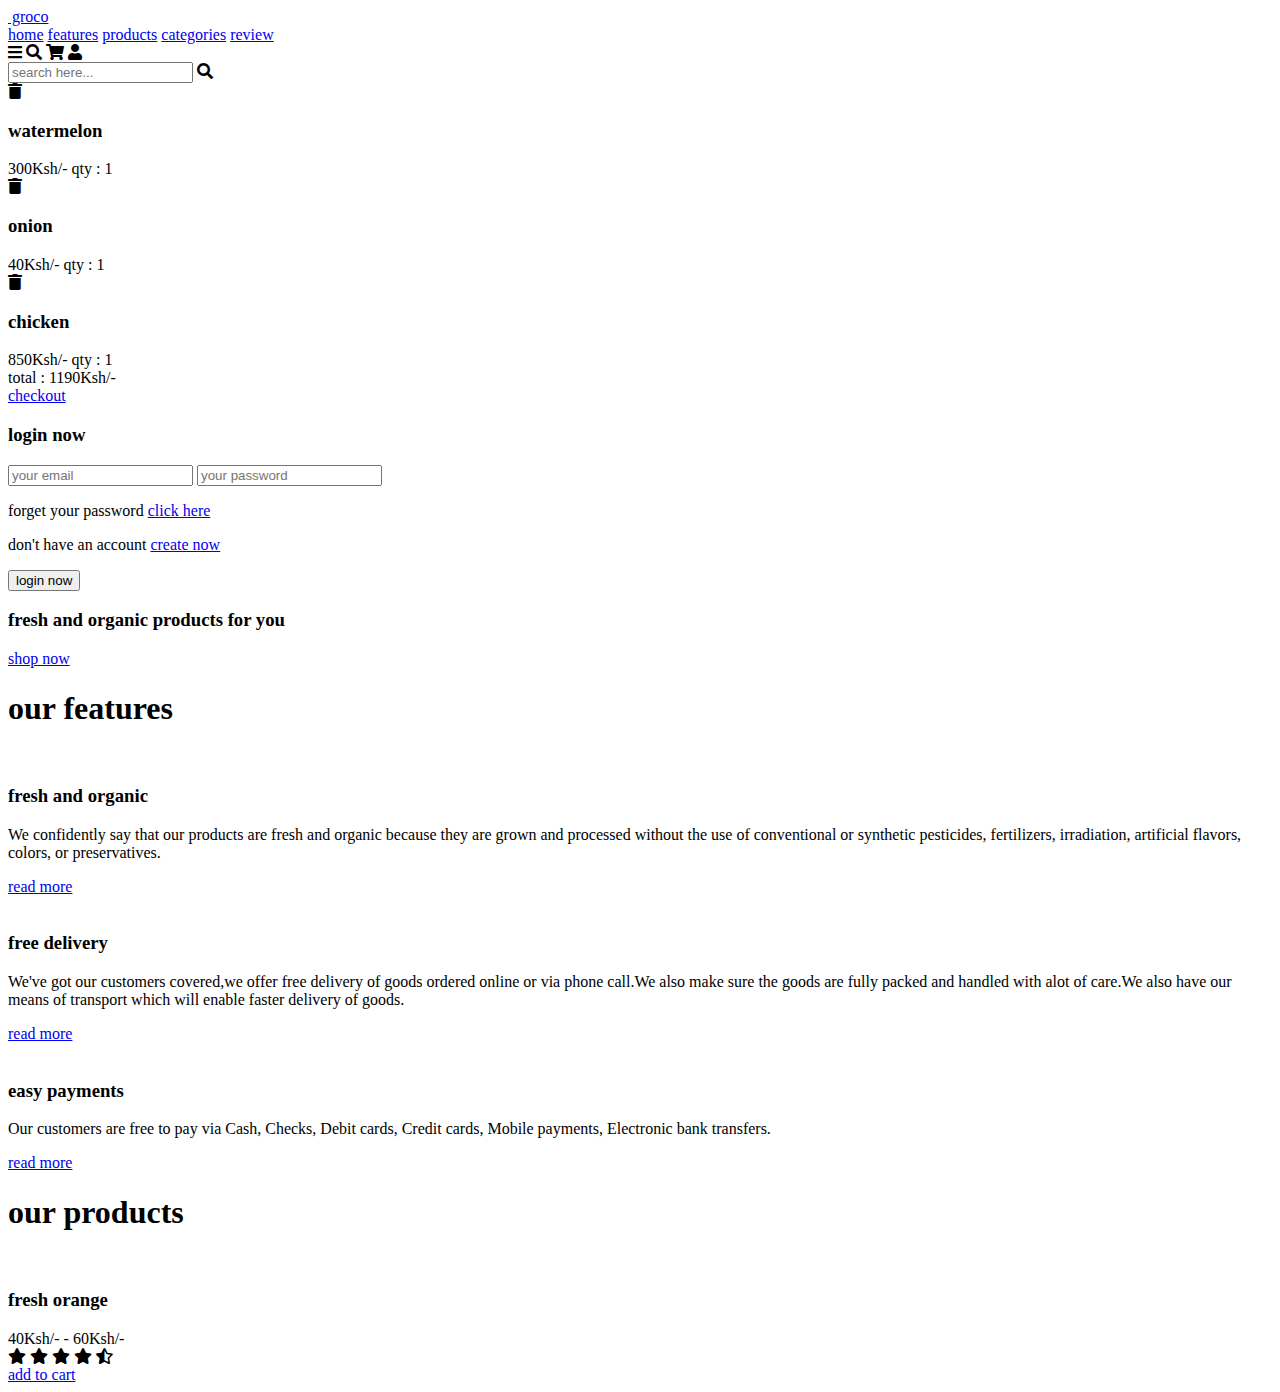
==== myfinalproject/index.html @ 9e223635 "committed" ====
<!DOCTYPE html>
<html lang="en">
<head>
    <meta charset="UTF-8">
    <meta http-equiv="X-UA-Compatible" content="IE=edge">
    <meta name="viewport" content="width=device-width, initial-scale=1.0">
    <title>Complete Responsive Grocery Website Design Tutorial</title>

    <link rel="stylesheet" href="https://unpkg.com/swiper@7/swiper-bundle.min.css" />

    <!-- font awesome cdn link  -->
    <link rel="stylesheet" href="https://cdnjs.cloudflare.com/ajax/libs/font-awesome/5.15.4/css/all.min.css">

    <!-- custom css file link  -->
    <link rel="stylesheet" href="css/style.css">

</head>
<body>
    
<!-- header section starts  -->

<header class="header">
   
    <a href="#" class="logo"> <i class="fas fa-4."></i> groco </a>
    
    <nav class="navbar">
        <a href="#home">home</a>
        <a href="#features">features</a>
        <a href="#products">products</a>
        <a href="#categories">categories</a>
        <a href="#review">review</a>
        
    </nav>

    <div class="icons">
        <div class="fas fa-bars" id="menu-btn"></div>
        <div class="fas fa-search" id="search-btn"></div>
        <div class="fas fa-shopping-cart" id="cart-btn"></div>
        <div class="fas fa-user" id="login-btn"></div>
    </div>

    <form action="" class="search-form">
        <input type="search" id="search-box" placeholder="search here...">
        <label for="search-box" class="fas fa-search"></label>
    </form>
    <div class="shopping-cart">
        <div class="box">
            <i class="fas fa-trash"></i>
            <img src="image/cart-img-1.png" alt="">
            <div class="content">
                <h3>watermelon</h3>
                <span class="price">300Ksh/-</span>
                <span class="quantity">qty : 1</span>
            </div>
        </div>
        <div class="box">
            <i class="fas fa-trash"></i>
            <img src="image/cart-img-2.png" alt="">
            <div class="content">
                <h3>onion</h3>
                <span class="price">40Ksh/-</span>
                <span class="quantity">qty : 1</span>
            </div>
        </div>
        <div class="box">
            <i class="fas fa-trash"></i>
            <img src="image/cart-img-3.png" alt="">
            <div class="content">
                <h3>chicken</h3>
                <span class="price">850Ksh/-</span>
                <span class="quantity">qty : 1</span>
            </div>
        </div>
        <div class="total"> total : 1190Ksh/- </div>
        <a href="#" class="btn">checkout</a>
    </div>

    <form action="" class="login-form">
        <h3>login now</h3>
        <input type="email" placeholder="your email" class="box">
        <input type="password" placeholder="your password" class="box">
        <p>forget your password <a href="#">click here</a></p>
        <p>don't have an account <a href="#">create now</a></p>
        <input type="submit" value="login now" class="btn">
    </form>

</header>

<!-- header section ends -->

<!-- home section starts  -->

<section class="home" id="home">

    <div class="content">
        <h3>fresh and <span>organic</span> products for you</h3>
        <p></p>
        <a href="#" class="btn">shop now</a>
    </div>

</section>

<!-- home section ends -->

<!-- features section starts  -->

<section class="features" id="features">

    <h1 class="heading"> our <span>features</span> </h1>

    <div class="box-container">
        <div class="box">
            <img src="image/feature-img-1.png" alt="">
            <h3>fresh and organic</h3>
            <p>We confidently say that our products are fresh and organic because they are grown and processed without the use of conventional or synthetic pesticides, fertilizers, irradiation, artificial flavors, colors, or preservatives.
            </p>
            
            <a href="#" class="btn">read more</a>
        </div>

        <div class="box">
            <img src="image/feature-img-2.png" alt="">
            <h3>free delivery</h3>
            <p>We've got our customers covered,we offer free delivery of goods ordered online or via phone call.We also make sure the goods are fully packed and handled with alot of care.We also have our means of transport which will enable faster delivery of goods.</p>
            <a href="#" class="btn">read more</a>
        </div>

        <div class="box">
            <img src="image/feature-img-3.png" alt="">
            <h3>easy payments</h3>
            <p>Our customers are free to pay via Cash,
                                                 Checks,
                                                 Debit cards,
                                                 Credit cards,
                                                Mobile payments,
                                                Electronic bank transfers.</p>
            <a href="#" class="btn">read more</a>
        </div>

    </div>

</section>

<!-- features section ends -->

<!-- products section starts  -->

<section class="products" id="products">

    <h1 class="heading"> our <span>products</span> </h1>

    <div class="swiper product-slider">

        <div class="swiper-wrapper">

            <div class="swiper-slide box">
                <img src="image/product-1.png" alt="">
                <h3>fresh orange</h3>
                <div class="price"> 40Ksh/- - 60Ksh/- </div>
                <div class="stars">
                    <i class="fas fa-star"></i>
                    <i class="fas fa-star"></i>
                    <i class="fas fa-star"></i>
                    <i class="fas fa-star"></i>
                    <i class="fas fa-star-half-alt"></i>
                </div>
                <a href="#" class="btn">add to cart</a>
            </div>
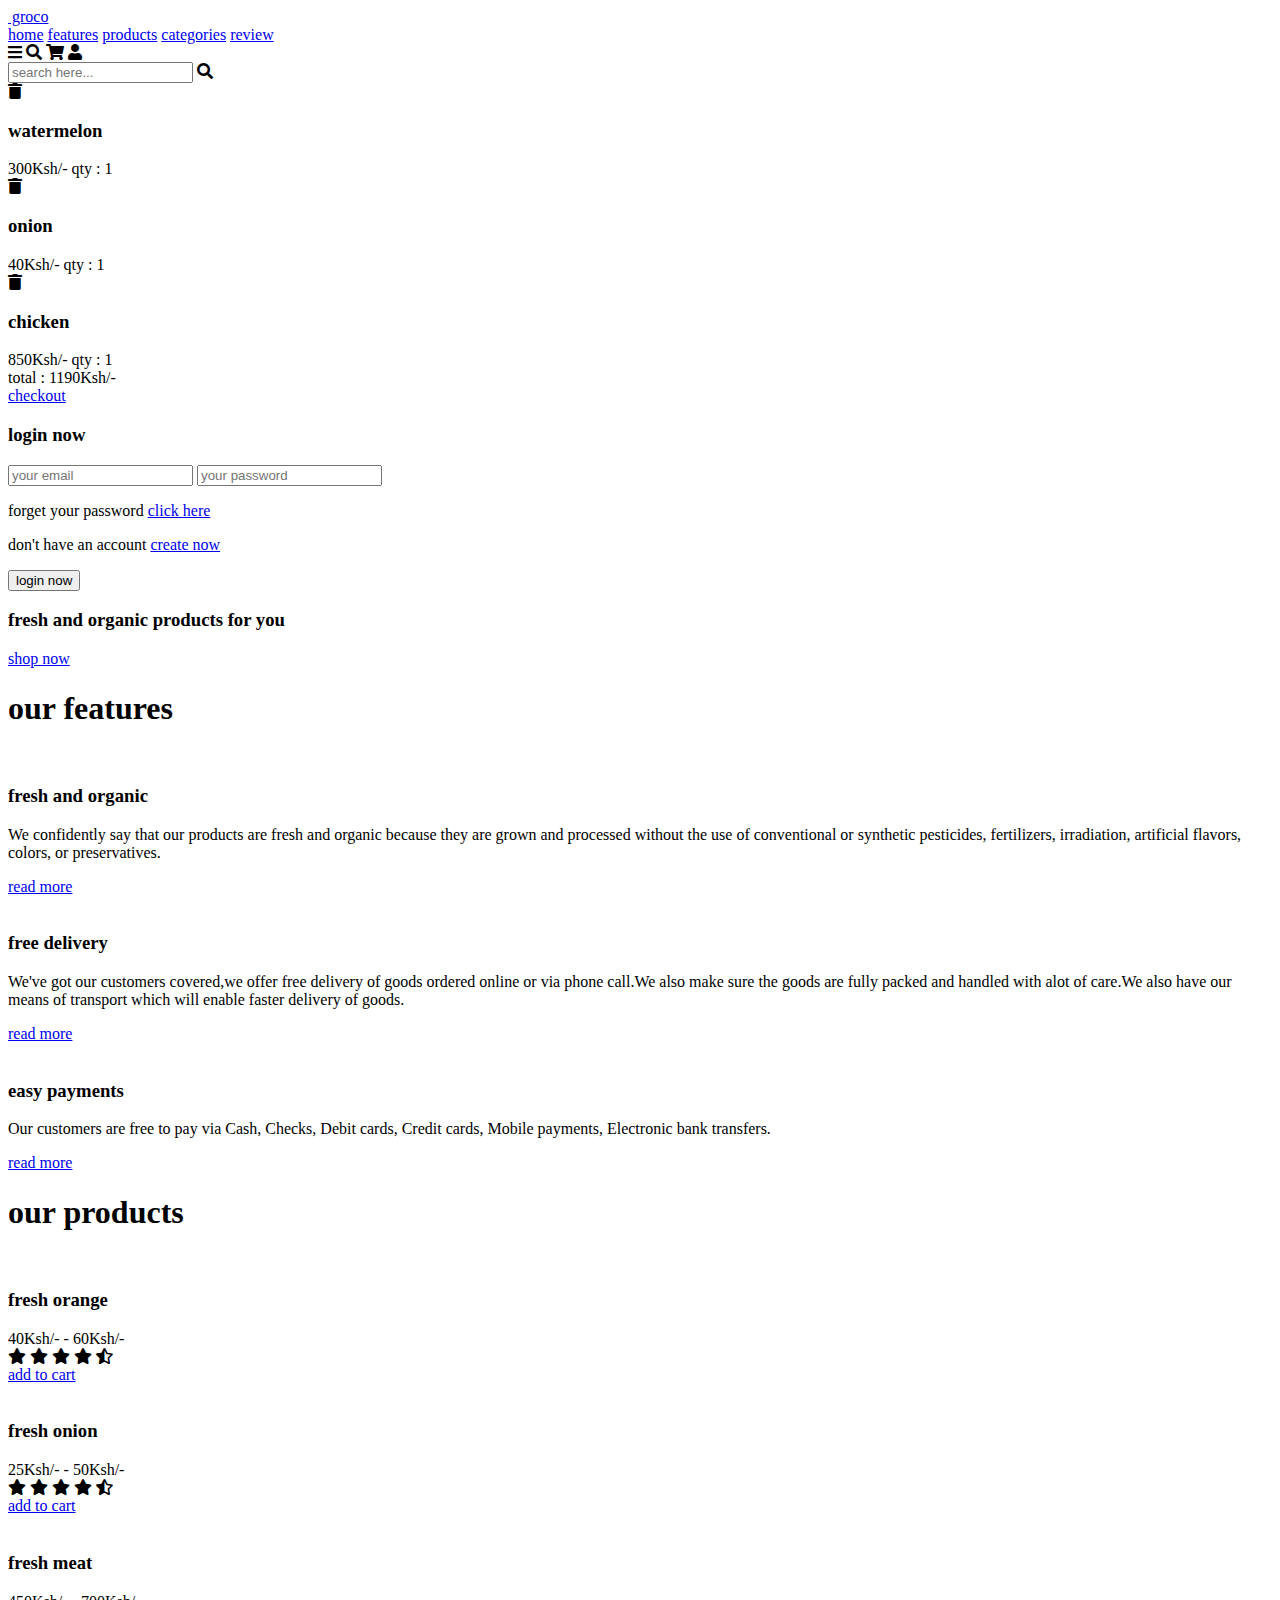
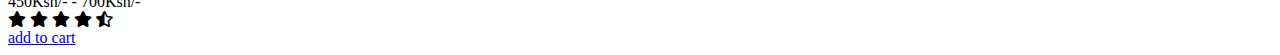
==== commit 7a0d35b1: "my commits" ====
--- a/myfinalproject/index.html
+++ b/myfinalproject/index.html
@@ -167,8 +167,37 @@
                 <a href="#" class="btn">add to cart</a>
             </div>
 
-
-
-
-
-
+            <div class="swiper-slide box">
+                <img src="image/product-2.png" alt="">
+                <h3>fresh onion</h3>
+                <div class="price"> 25Ksh/- - 50Ksh/- </div>
+                <div class="stars">
+                    <i class="fas fa-star"></i>
+                    <i class="fas fa-star"></i>
+                    <i class="fas fa-star"></i>
+                    <i class="fas fa-star"></i>
+                    <i class="fas fa-star-half-alt"></i>
+                </div>
+                <a href="#" class="btn">add to cart</a>
+            </div>
+
+            <div class="swiper-slide box">
+                <img src="image/product-3.png" alt="">
+                <h3>fresh meat</h3>
+                <div class="price"> 450Ksh/- - 700Ksh/- </div>
+                <div class="stars">
+                    <i class="fas fa-star"></i>
+                    <i class="fas fa-star"></i>
+                    <i class="fas fa-star"></i>
+                    <i class="fas fa-star"></i>
+                    <i class="fas fa-star-half-alt"></i>
+                </div>
+                <a href="#" class="btn">add to cart</a>
+            </div>
+
+
+
+
+
+
+
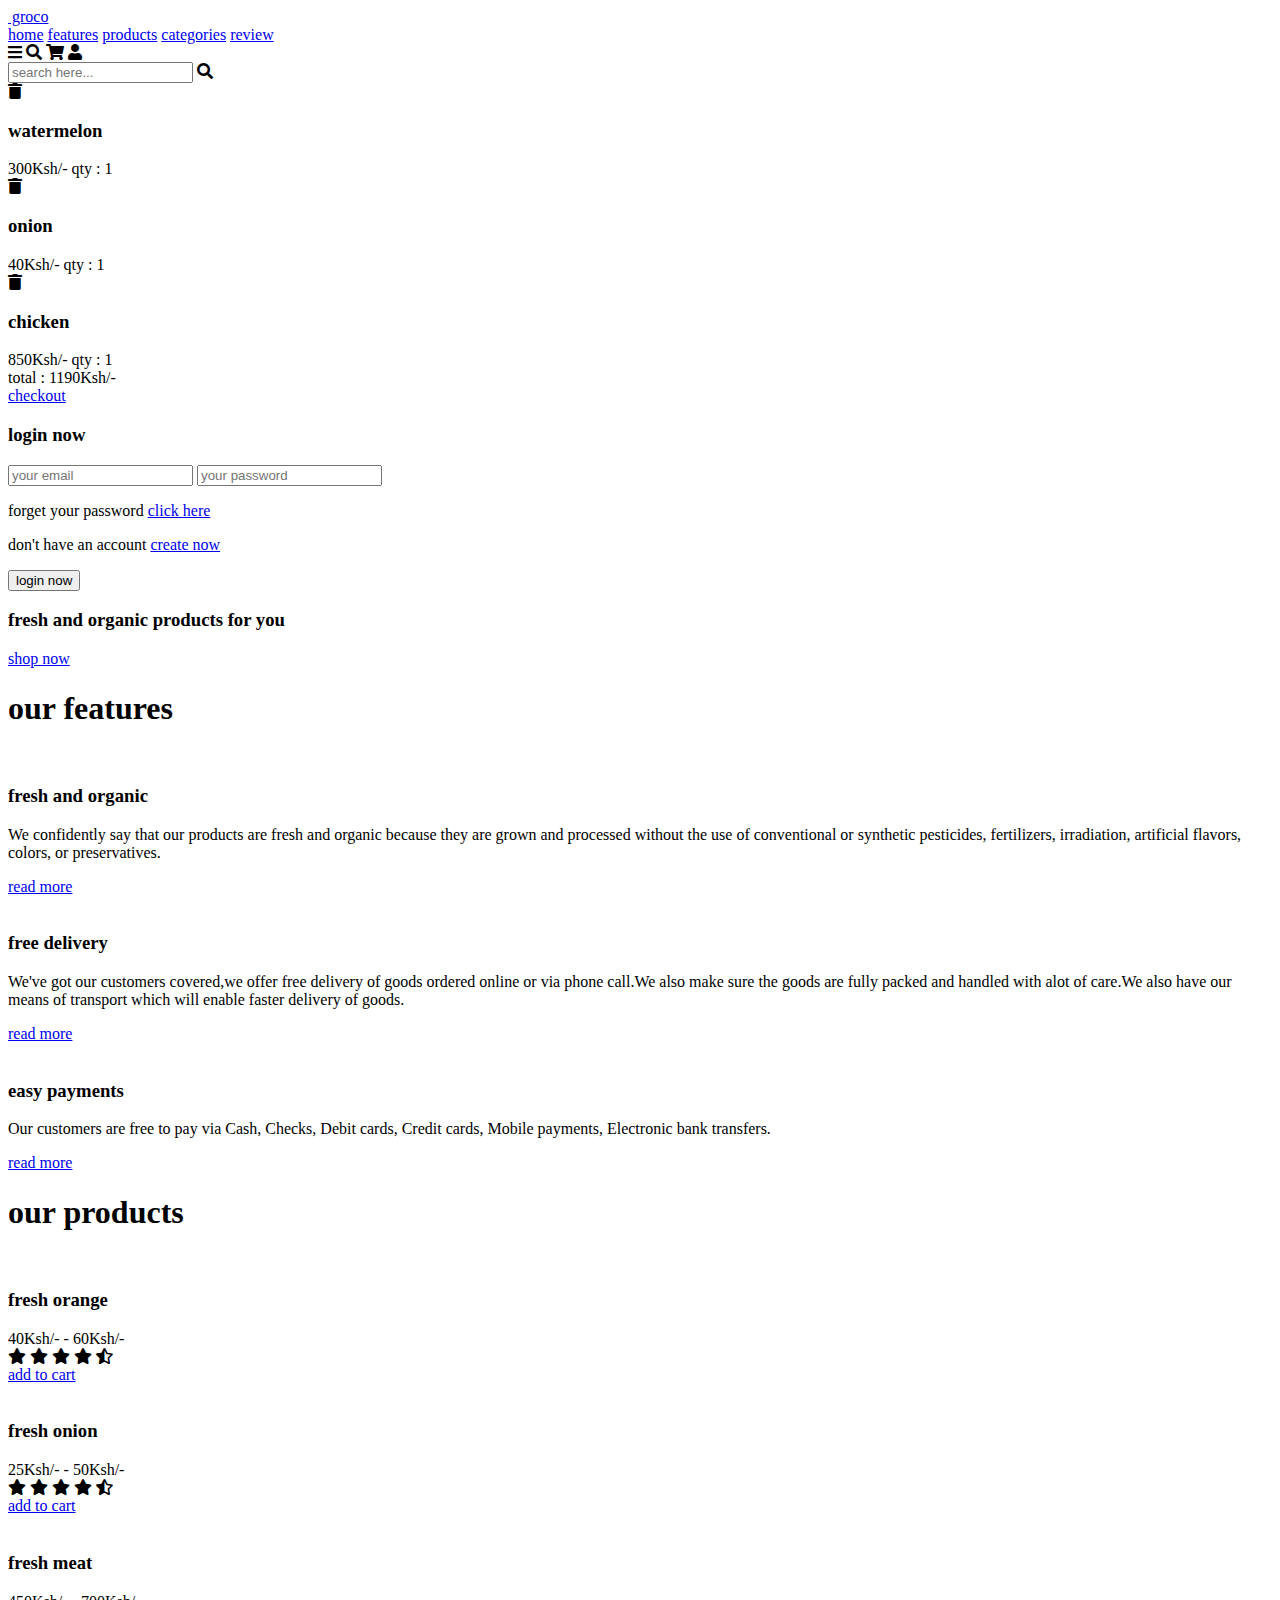
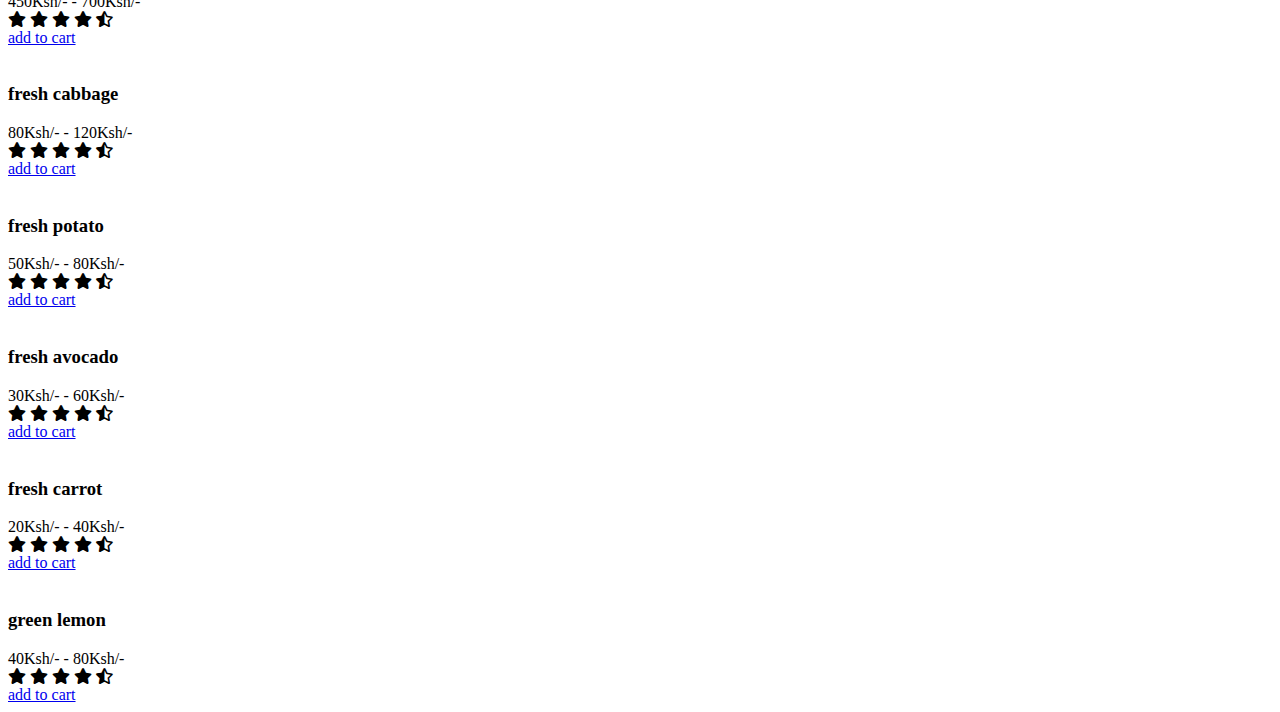
==== commit 477c3168: "done committing" ====
--- a/myfinalproject/index.html
+++ b/myfinalproject/index.html
@@ -195,9 +195,96 @@
                 <a href="#" class="btn">add to cart</a>
             </div>
 
-
-
-
-
-
-
+            <div class="swiper-slide box">
+                <img src="image/product-4.png" alt="">
+                <h3>fresh cabbage</h3>
+                <div class="price"> 80Ksh/- - 120Ksh/- </div>
+                <div class="stars">
+                    <i class="fas fa-star"></i>
+                    <i class="fas fa-star"></i>
+                    <i class="fas fa-star"></i>
+                    <i class="fas fa-star"></i>
+                    <i class="fas fa-star-half-alt"></i>
+                </div>
+                <a href="#" class="btn">add to cart</a>
+            </div>
+
+        </div>
+
+    </div>
+
+    <div class="swiper product-slider">
+
+        <div class="swiper-wrapper">
+
+            <div class="swiper-slide box">
+                <img src="image/product-5.png" alt="">
+                <h3>fresh potato</h3>
+                <div class="price"> 50Ksh/- - 80Ksh/- </div>
+                <div class="stars">
+                    <i class="fas fa-star"></i>
+                    <i class="fas fa-star"></i>
+                    <i class="fas fa-star"></i>
+                    <i class="fas fa-star"></i>
+                    <i class="fas fa-star-half-alt"></i>
+                </div>
+                <a href="#" class="btn">add to cart</a>
+            </div>
+
+            <div class="swiper-slide box">
+                <img src="image/product-6.png" alt="">
+                <h3>fresh avocado</h3>
+                <div class="price"> 30Ksh/- - 60Ksh/- </div>
+                <div class="stars">
+                    <i class="fas fa-star"></i>
+                    <i class="fas fa-star"></i>
+                    <i class="fas fa-star"></i>
+                    <i class="fas fa-star"></i>
+                    <i class="fas fa-star-half-alt"></i>
+                </div>
+                <a href="#" class="btn">add to cart</a>
+            </div>
+
+            <div class="swiper-slide box">
+                <img src="image/product-7.png" alt="">
+                <h3>fresh carrot</h3>
+                <div class="price"> 20Ksh/- - 40Ksh/- </div>
+                <div class="stars">
+                    <i class="fas fa-star"></i>
+                    <i class="fas fa-star"></i>
+                    <i class="fas fa-star"></i>
+                    <i class="fas fa-star"></i>
+                    <i class="fas fa-star-half-alt"></i>
+                </div>
+                <a href="#" class="btn">add to cart</a>
+            </div>
+
+            <div class="swiper-slide box">
+                <img src="image/product-8.png" alt="">
+                <h3>green lemon</h3>
+                <div class="price"> 40Ksh/- - 80Ksh/- </div>
+                <div class="stars">
+                    <i class="fas fa-star"></i>
+                    <i class="fas fa-star"></i>
+                    <i class="fas fa-star"></i>
+                    <i class="fas fa-star"></i>
+                    <i class="fas fa-star-half-alt"></i>
+                </div>
+                <a href="#" class="btn">add to cart</a>
+            </div>
+
+
+
+
+
+
+
+
+
+
+
+
+
+
+
+
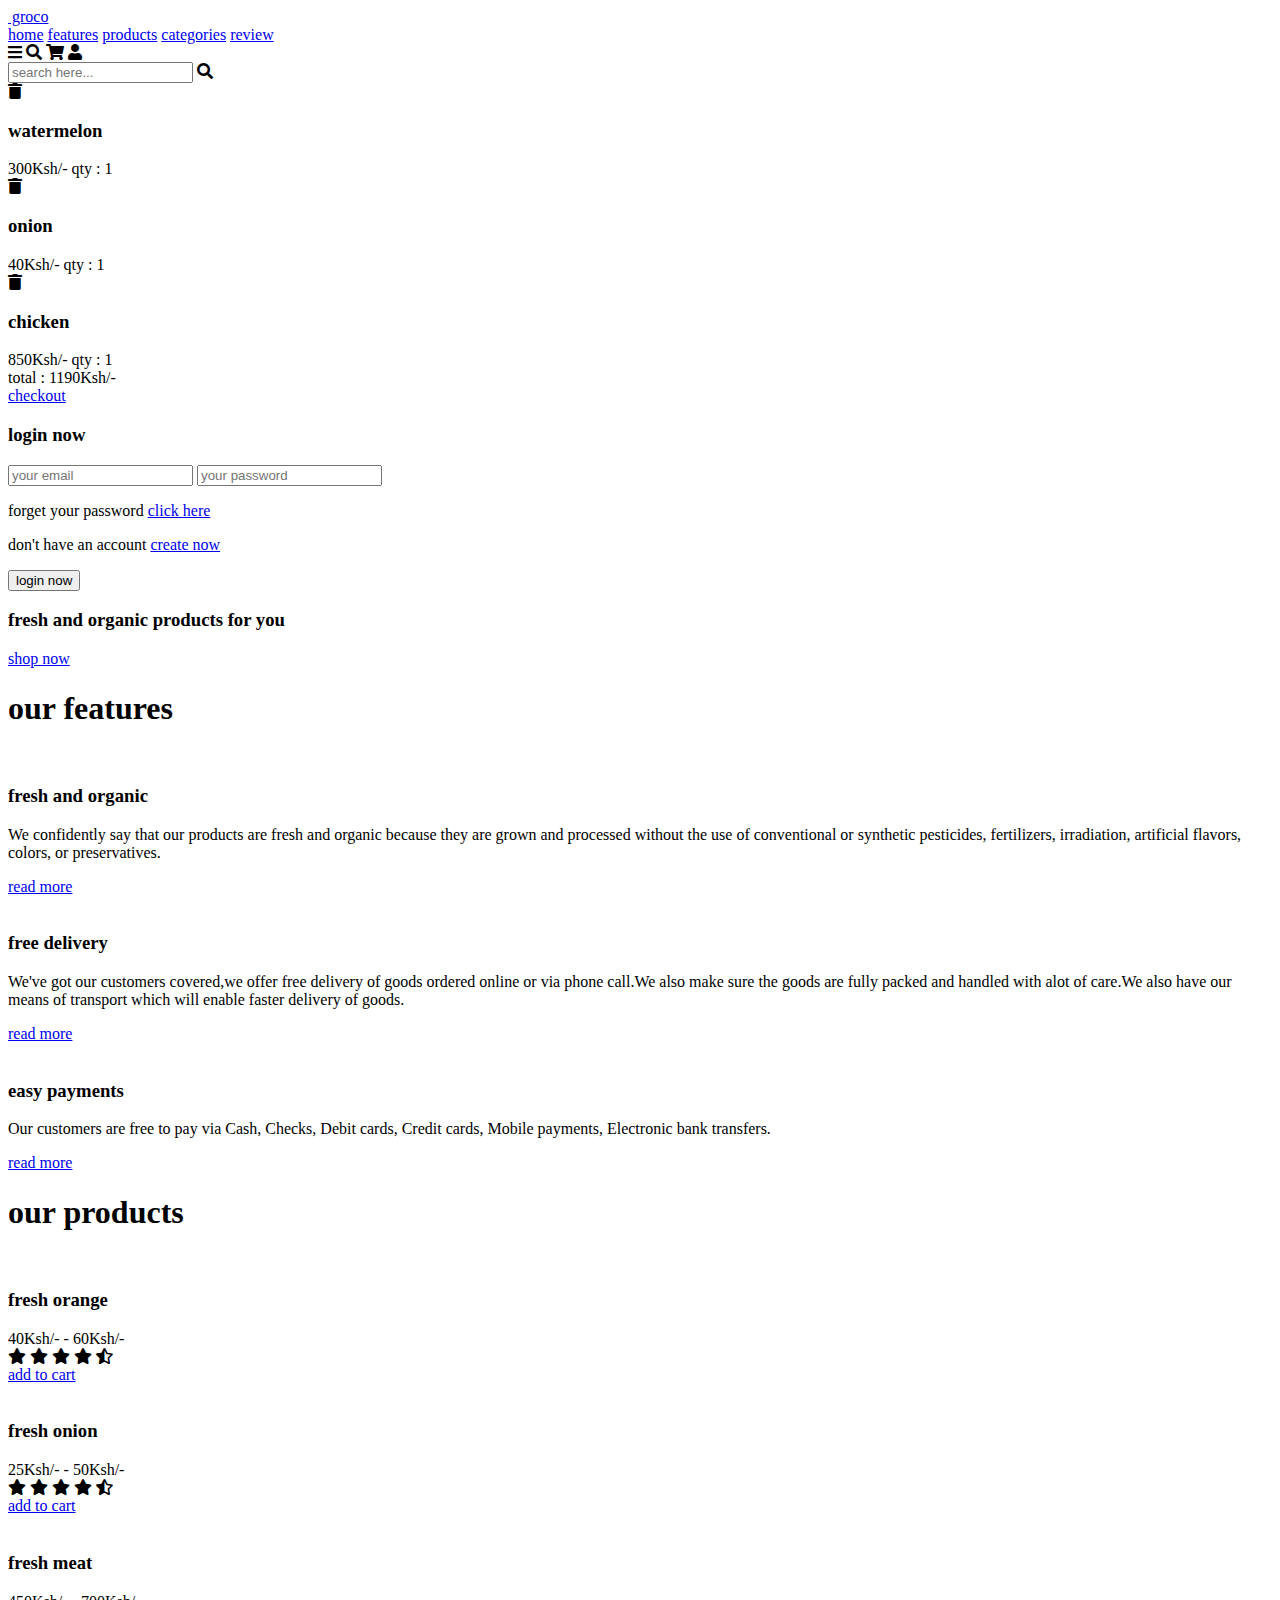
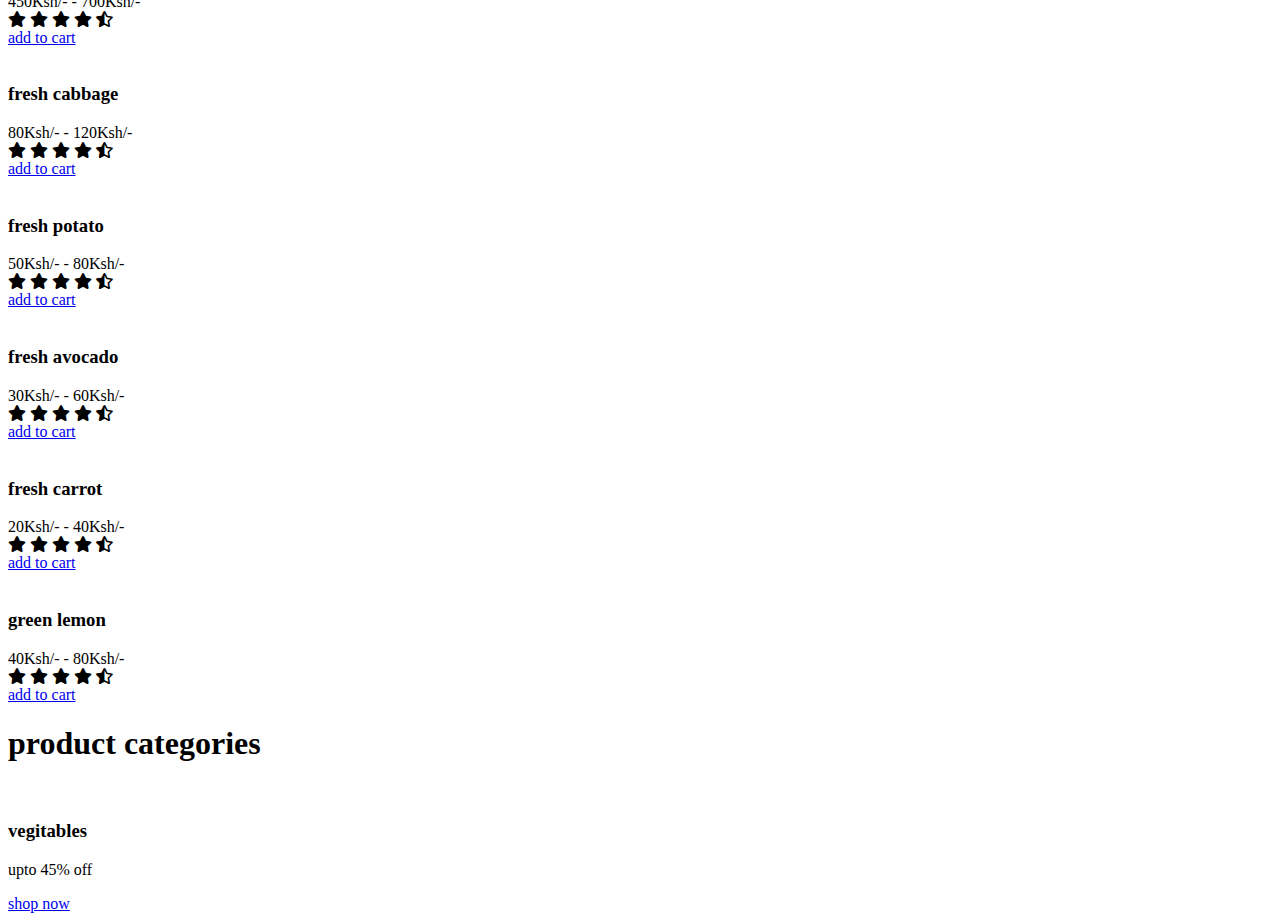
==== commit 61e29555: "commited" ====
--- a/myfinalproject/index.html
+++ b/myfinalproject/index.html
@@ -274,17 +274,42 @@
             </div>
 
 
-
-
-
-
-
-
-
-
-
-
-
-
-
-
+        </div>
+
+    </div>
+
+
+</section>
+
+<!-- products section ends -->
+
+<!-- categories section starts  -->
+
+<section class="categories" id="categories">
+
+    <h1 class="heading"> product <span>categories</span> </h1>
+
+    <div class="box-container">
+
+        <div class="box">
+            <img src="image/cat-1.png" alt="">
+            <h3>vegitables</h3>
+            <p>upto 45% off</p>
+            <a href="#" class="btn">shop now</a>
+        </div>
+
+
+
+
+
+
+
+
+
+
+
+
+
+
+
+
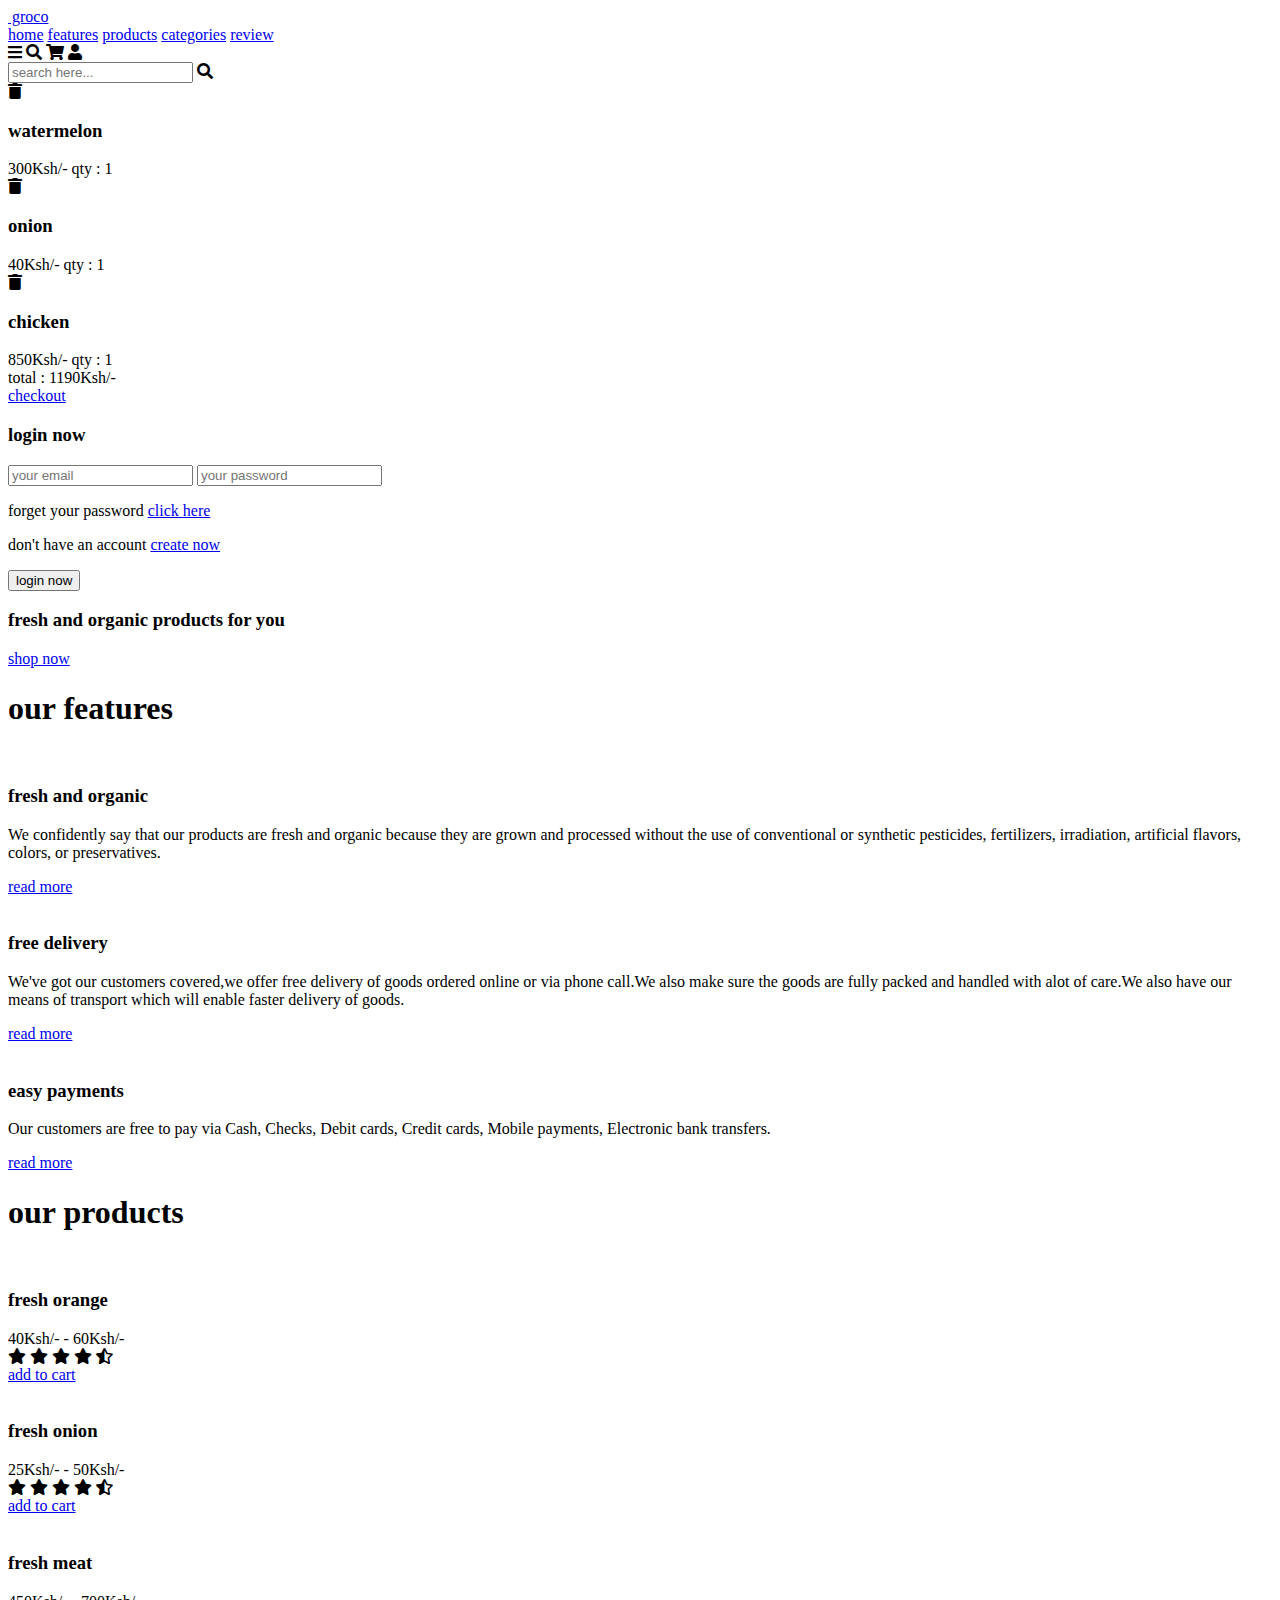
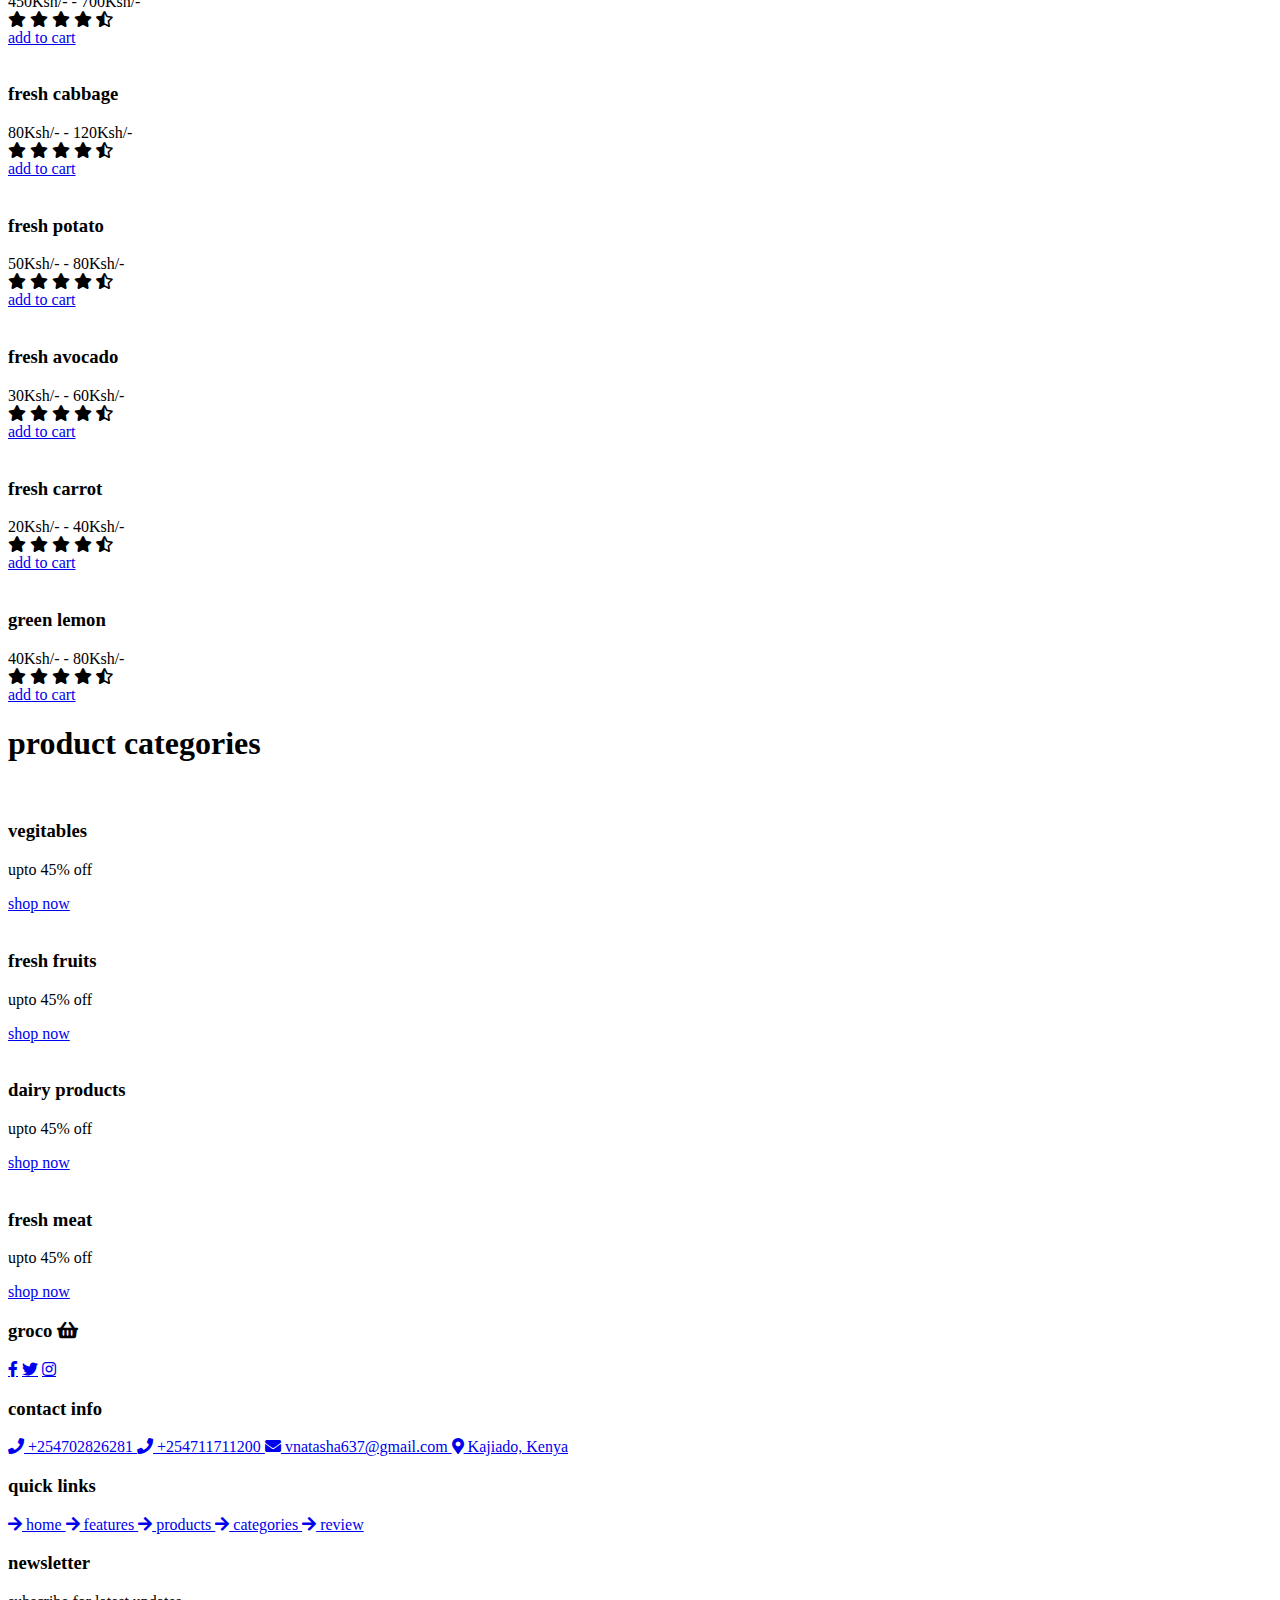
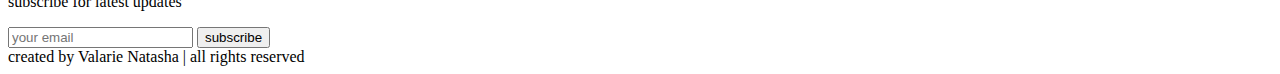
==== commit bf003539: "my commit" ====
--- a/myfinalproject/index.html
+++ b/myfinalproject/index.html
@@ -298,18 +298,127 @@
             <a href="#" class="btn">shop now</a>
         </div>
 
-
-
-
-
-
-
-
-
-
-
-
-
-
-
-
+        <div class="box">
+            <img src="image/cat-2.png" alt="">
+            <h3>fresh fruits</h3>
+            <p>upto 45% off</p>
+            <a href="#" class="btn">shop now</a>
+        </div>
+
+        <div class="box">
+            <img src="image/cat-3.png" alt="">
+            <h3>dairy products</h3>
+            <p>upto 45% off</p>
+            <a href="#" class="btn">shop now</a>
+        </div>
+
+        <div class="box">
+            <img src="image/cat-4.png" alt="">
+            <h3>fresh meat</h3>
+            <p>upto 45% off</p>
+            <a href="#" class="btn">shop now</a>
+        </div>
+
+    </div>
+
+</section>
+
+<!-- categories section ends -->
+
+<!-- review section starts  -->
+
+<!-- review section ends -->
+
+<!-- blogs section starts  -->
+
+
+<!-- blogs section ends -->
+
+<!-- footer section starts  -->
+
+<section class="footer">
+
+    <div class="box-container">
+
+        <div class="box">
+            <h3> groco <i class="fas fa-shopping-basket"></i> </h3>
+           
+            <div class="share">
+                <a href="#" class="fab fa-facebook-f"></a>
+                <a href="#" class="fab fa-twitter"></a>
+                <a href="#" class="fab fa-instagram"></a>
+                
+            </div>
+        </div>
+
+        <div class="box">
+            <h3>contact info</h3>
+            <a href="#" class="links"> <i class="fas fa-phone"></i> +254702826281 </a>
+            <a href="#" class="links"> <i class="fas fa-phone"></i> +254711711200 </a>
+            <a href="#" class="links"> <i class="fas fa-envelope"></i> vnatasha637@gmail.com </a>
+            <a href="#" class="links"> <i class="fas fa-map-marker-alt"></i> Kajiado, Kenya </a>
+        </div>
+
+        <div class="box">
+            <h3>quick links</h3>
+            <a href="#" class="links"> <i class="fas fa-arrow-right"></i> home </a>
+            <a href="#" class="links"> <i class="fas fa-arrow-right"></i> features </a>
+            <a href="#" class="links"> <i class="fas fa-arrow-right"></i> products </a>
+            <a href="#" class="links"> <i class="fas fa-arrow-right"></i> categories </a>
+            <a href="#" class="links"> <i class="fas fa-arrow-right"></i> review </a>
+            
+        </div>
+
+        <div class="box">
+            <h3>newsletter</h3>
+            <p>subscribe for latest updates</p>
+            <input type="email" placeholder="your email" class="email">
+            <input type="submit" value="subscribe" class="btn">
+            <img src="image/payment.png" class="payment-img" alt="">
+        </div>
+
+    </div>
+
+    <div class="credit"> created by <span> Valarie Natasha </span> | all rights reserved </div>
+
+</section>
+
+<!-- footer section ends -->
+
+
+
+
+
+
+
+
+
+
+
+
+
+
+
+<script src="https://unpkg.com/swiper@7/swiper-bundle.min.js"></script>
+
+<!-- custom js file link  -->
+<script src="js/script.js"></script>
+
+</body>
+</html>
+
+
+
+
+
+
+
+
+
+
+
+
+
+
+
+
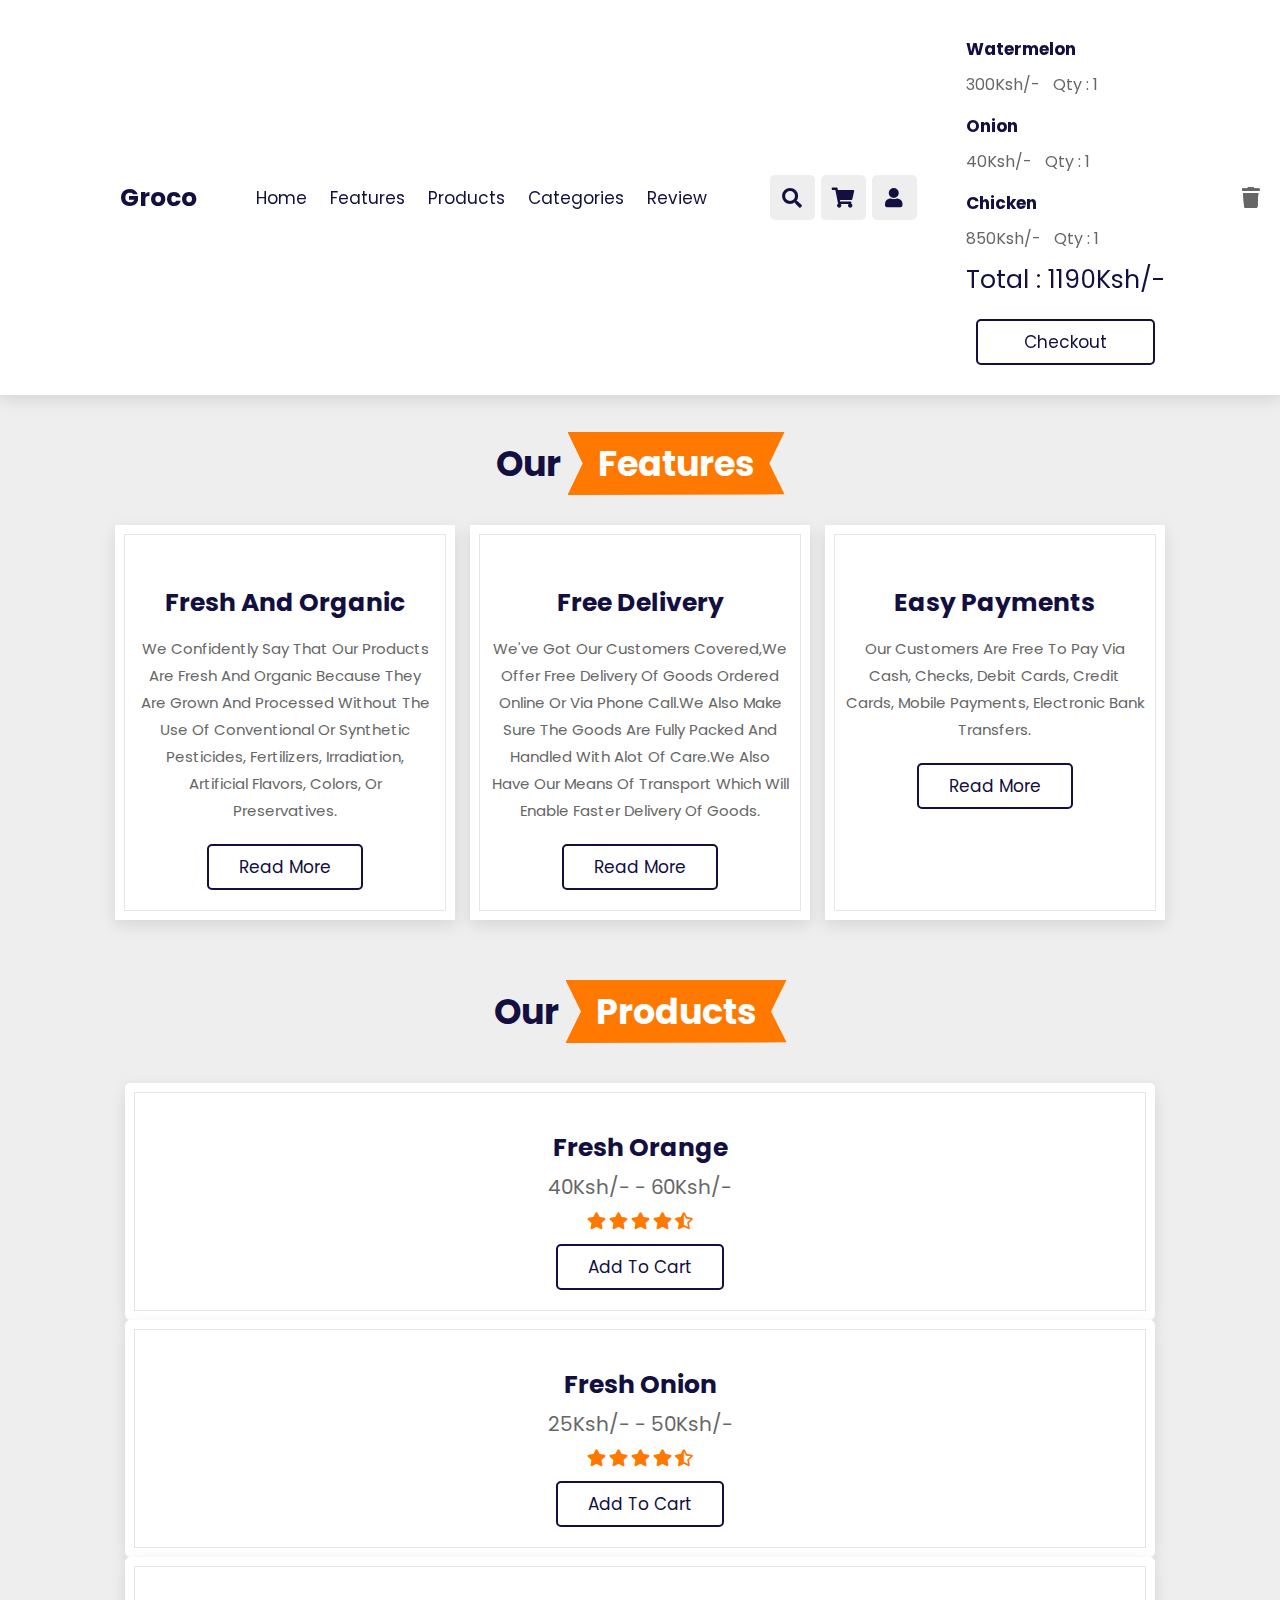
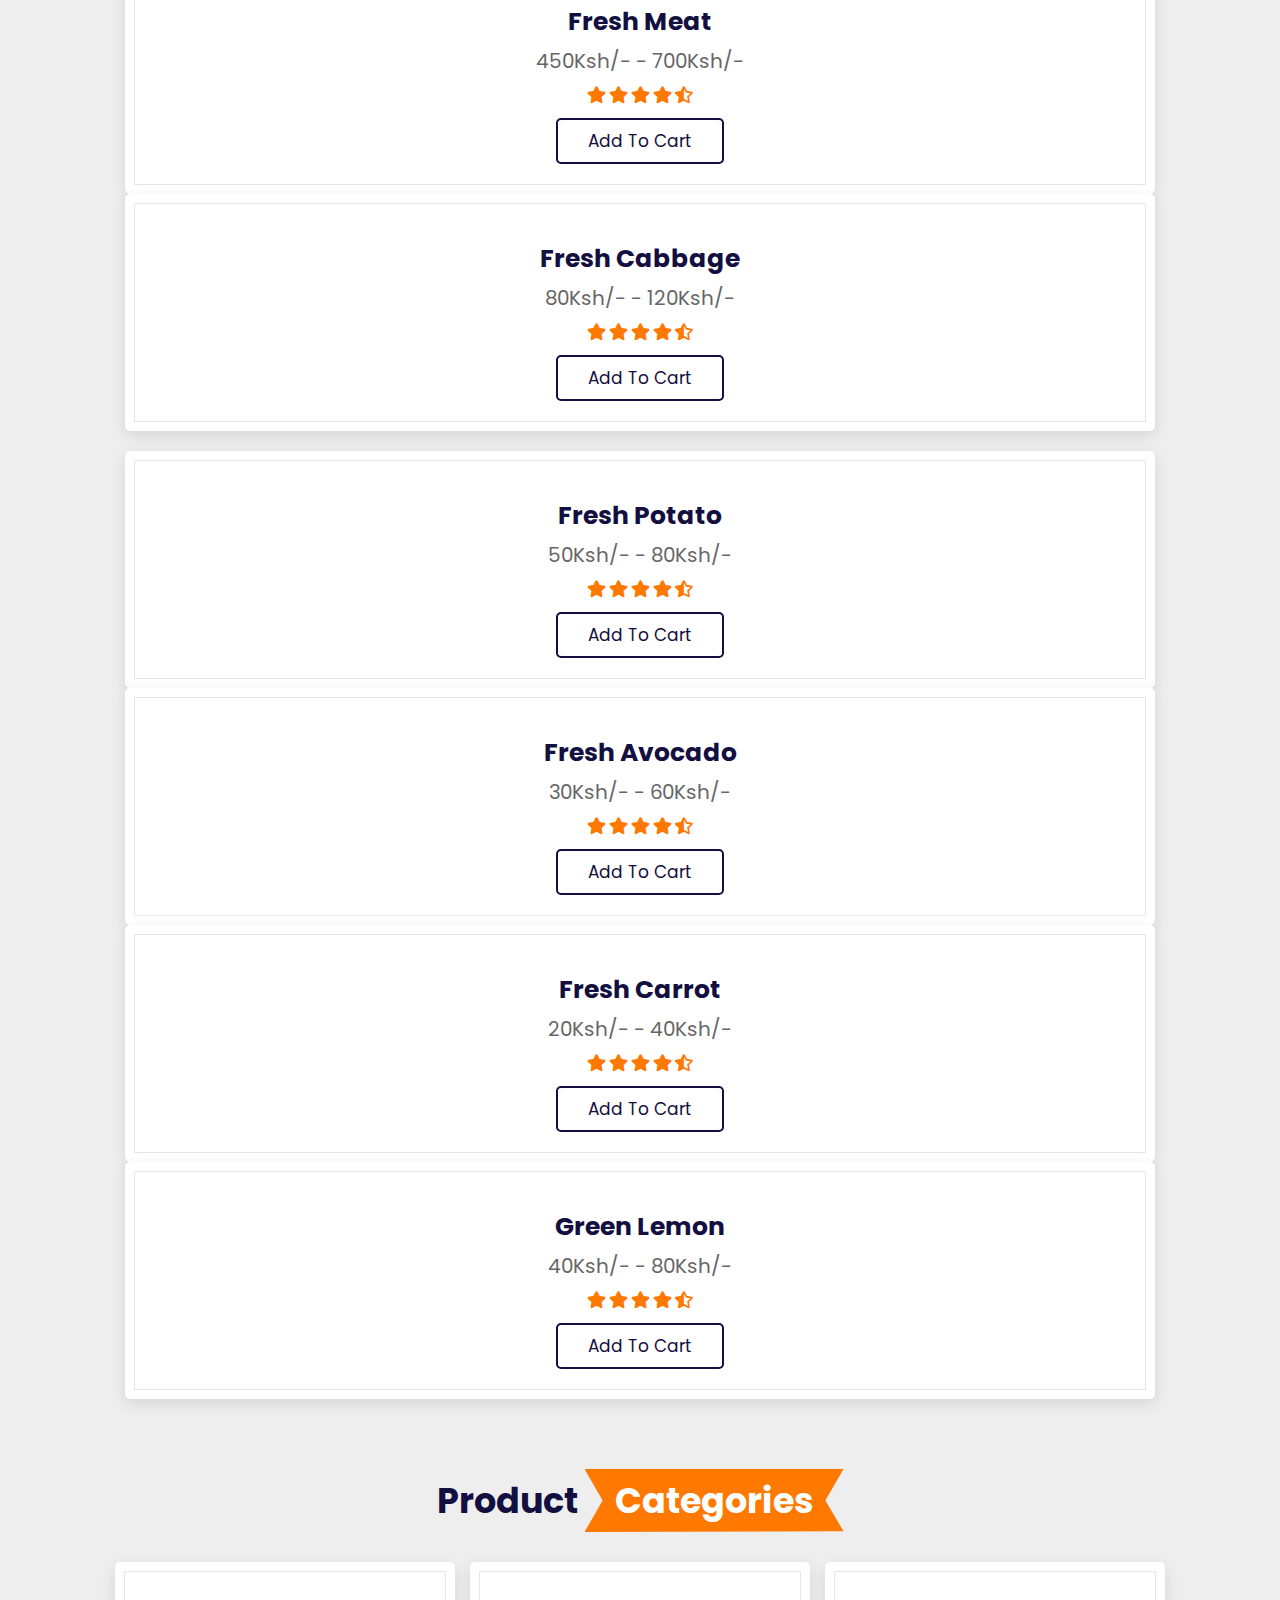
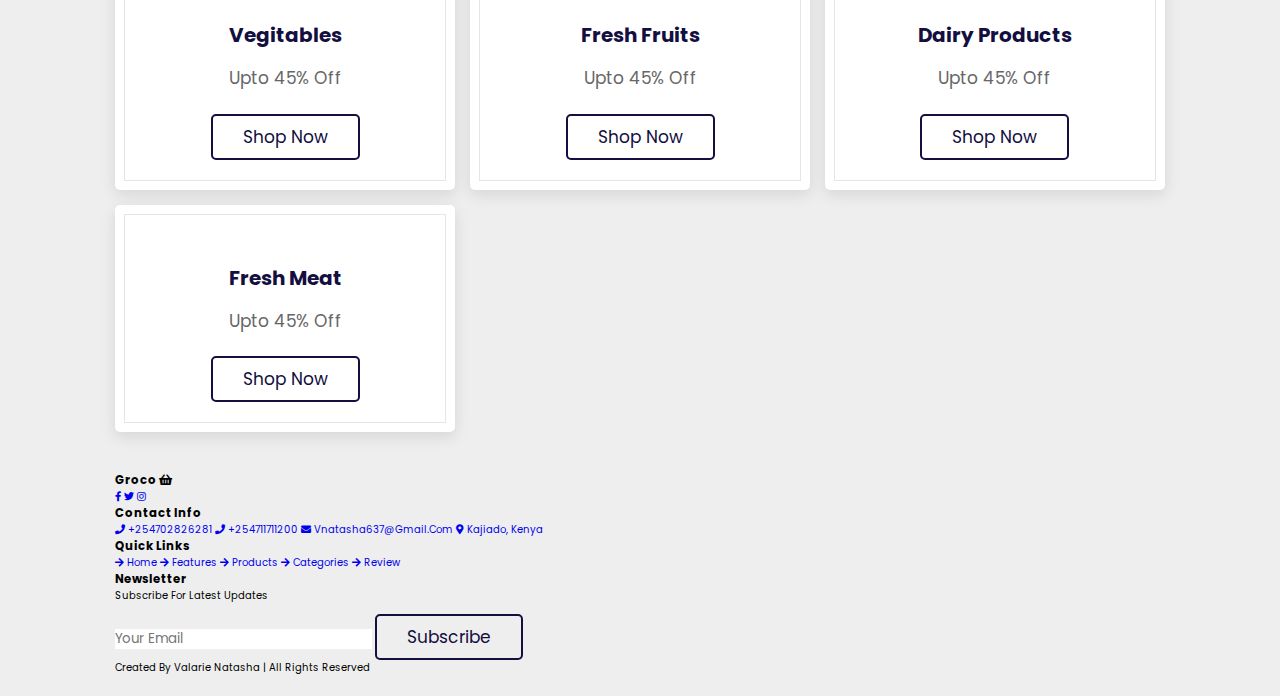
==== commit b170d221: "it will add review slider box" ====
--- a/myfinalproject/index.html
+++ b/myfinalproject/index.html
@@ -12,7 +12,7 @@
     <link rel="stylesheet" href="https://cdnjs.cloudflare.com/ajax/libs/font-awesome/5.15.4/css/all.min.css">
 
     <!-- custom css file link  -->
-    <link rel="stylesheet" href="css/style.css">
+    <link rel="stylesheet" href="style.css">
 
 </head>
 <body>
--- a/myfinalproject/style.css
+++ b/myfinalproject/style.css
@@ -0,0 +1,424 @@
+@import url('https://fonts.googleapis.com/css2?family=Poppins:wght@100;300;400;500;600&display=swap');
+
+:root{
+    --orange:#ff7800;
+    --black:#130f40;
+    --light-color:#666;
+    --box-shadow:0 .5rem 1.5rem rgba(0,0,0,.1);
+    --border:.2rem solid rgba(0,0,0,.1);
+    --outline:.1rem solid rgba(0,0,0,.1);
+    --outline-hover:.2rem solid var(--black);
+}
+
+*{
+    font-family: 'Poppins', sans-serif;
+    margin:0; padding:0;
+    box-sizing: border-box;
+    outline: none; border:none;
+    text-decoration: none;
+    text-transform: capitalize;
+    transition: all .2s linear;
+}
+
+html{
+    font-size: 62.5%;
+    overflow-x: hidden;
+    scroll-behavior: smooth;
+    scroll-padding-top: 7rem;
+}
+
+body{
+    background:#eee;
+}
+
+section{
+    padding:2rem 9%;
+}
+
+.heading{
+    text-align: center;
+    padding:2rem 0;
+    padding-bottom: 3rem;
+    font-size: 3.5rem;
+    color:var(--black);
+}
+
+.heading span{
+    background: var(--orange);
+    color:#fff;
+    display: inline-block;
+    padding:.5rem 3rem;
+    clip-path: polygon(100% 0, 93% 50%, 100% 99%, 0% 100%, 7% 50%, 0% 0%);
+}
+
+.btn{
+    margin-top: 1rem;
+    display: inline-block;
+    padding:.8rem 3rem;
+    font-size: 1.7rem;
+    border-radius: .5rem;
+    border:.2rem solid var(--black);
+    color:var(--black);
+    cursor: pointer;
+    background: none;
+}
+
+.btn:hover{
+    background: var(--orange);
+    color:#fff;
+}
+
+.header{
+    position: fixed;
+    top:0; left:0; right: 0;
+    z-index: 1000;
+    display: flex;
+    align-items: center;
+    justify-content: space-between;
+    padding:2rem 9%;
+    background:#fff;
+    box-shadow: var(--box-shadow);
+}
+
+.header .logo{
+    font-size: 2.5rem;
+    font-weight: bolder;
+    color:var(--black);
+}
+
+.header .logo i{
+    color:var(--orange);
+}
+
+.header .navbar a{
+    font-size: 1.7rem;
+    margin:0 1rem;
+    color:var(--black);
+}
+
+.header .navbar a:hover{
+    color:var(--orange);
+}
+
+.header .icons div{
+    height: 4.5rem;
+    width: 4.5rem;
+    line-height: 4.5rem;
+    border-radius: .5rem;
+    background: #eee;
+    color:var(--black);
+    font-size: 2rem;
+    margin-left: .3rem;
+    cursor: pointer;
+    text-align: center;
+}
+
+.header .icons div:hover{
+    background: var(--orange);
+    color:#fff;
+}
+
+#menu-btn{
+    display: none;
+}
+
+.header .search-form{
+    position: absolute;
+    top:110%; right:-110%;
+    width: 50rem;
+    height:5rem;
+    background: #fff;
+    border-radius: .5rem;
+    overflow: hidden;
+    display: flex;
+    align-items: center;
+    box-shadow: var(--box-shadow);
+}
+
+.header .search-form.active{
+    right:2rem;
+    transition: .4s linear;
+}
+
+.header .search-form input{
+    height:100%;
+    width:100%;
+    background: none;
+    text-transform: none;
+    font-size: 1.6rem;
+    color:var(--black);
+    padding:0 1.5rem;
+}
+
+.header .search-form label{
+    font-size: 2.2rem;
+    padding-right: 1.5rem;
+    color:var(--black);
+    cursor: pointer;
+}
+
+.header .shopping-cart .box img{
+    height:10rem;
+}
+
+.header .shopping-cart .box .fa-trash{
+    font-size: 2rem;
+    position: absolute;
+    top:50%; right:2rem;
+    cursor: pointer;
+    color:var(--light-color);
+    transform: translateY(-50%);
+}
+
+.header .shopping-cart .box .fa-trash:hover{
+    color:var(--orange);
+}
+
+.header .shopping-cart .box .content h3{
+    color:var(--black);
+    font-size: 1.7rem;
+    padding-bottom: 1rem;
+}
+
+.header .shopping-cart .box .content span{
+    color:var(--light-color);
+    font-size: 1.6rem;
+}
+
+.header .shopping-cart .box .content .quantity{
+    padding-left: 1rem;
+}
+
+.header .shopping-cart .total{
+    font-size: 2.5rem;
+    padding:1rem 0;
+    text-align: center;
+    color:var(--black);
+}
+
+.header .shopping-cart .btn{
+    display: block;
+    text-align: center;
+    margin:1rem;
+}
+
+.header .login-form{
+    position: absolute;
+    top:110%; right:-110%;
+    width:35rem;
+    box-shadow: var(--box-shadow);
+    padding:2rem;
+    border-radius: .5rem;
+    background: #fff;
+    text-align: center;
+}
+
+.header .login-form.active{
+    right:2rem;
+    transition: .4s linear;
+}
+
+.header .login-form h3{
+    font-size: 2.5rem;
+    text-transform: uppercase;
+    color: var(--black);
+}
+
+.header .login-form .box{
+    width: 100%;
+    margin:.7rem 0;
+    background:#eee;
+    border-radius: .5rem;
+    padding:1rem;
+    font-size: 1.6rem;
+    color:var(--black);
+    text-transform: none;
+}
+
+.header .login-form p{
+    font-size: 1.4rem;
+    padding:.5rem 0;
+    color:var(--light-color);
+}
+
+.header .login-form p a{
+    color:var(--orange);
+    text-decoration: underline;
+}
+
+.home{
+    display: flex;
+    align-items: center;
+    justify-content: center;
+    background: url(../image/banner-bg.webp) no-repeat;
+    background-position: center;
+    background-size: cover;
+    padding-top: 17rem;
+    padding-bottom: 10rem;
+}
+
+.home .content{
+    text-align: center;
+    width:60rem;
+}
+
+.home .content h3{
+    color:var(--black);
+    font-size: 3rem;
+}
+
+.home .content h3 span{
+    color:var(--orange);
+}
+
+.home .content p{
+    color:var(--light-color);
+    font-size: 1.7rem;
+    padding:1rem 0;
+    line-height: 1.8;
+}
+
+.features .box-container{
+    display: grid;
+    grid-template-columns: repeat(auto-fit, minmax(30rem, 1fr));
+    gap:1.5rem;
+}
+
+.features .box-container .box{
+    padding:3rem 2rem;
+    background: #fff;
+    outline: var(--outline);
+    outline-offset: -1rem;
+    text-align: center;
+    box-shadow: var(--box-shadow);
+}
+
+.features .box-container .box:hover{
+    outline: var(--outline-hover);
+    outline-offset: 0rem;
+}
+
+.features .box-container .box img{
+    margin:1rem 0;
+    height: 15rem;
+}
+
+.features .box-container .box h3{
+    font-size: 2.5rem;
+    line-height: 1.8;
+    color:var(--black);
+}
+
+.features .box-container .box p{
+    font-size: 1.5rem;
+    line-height: 1.8;
+    color:var(--light-color);
+    padding:1rem 0;
+}
+
+.products .product-slider{
+    padding:1rem;
+}
+
+.products .product-slider:first-child{
+    margin-bottom: 2rem;
+}
+
+.products .product-slider .box{
+    background: #fff;
+    border-radius: .5rem;
+    text-align: center;
+    padding:3rem 2rem;
+    outline-offset: -1rem;
+    outline: var(--outline);
+    box-shadow: var(--box-shadow);
+    transition: .2s linear;
+}
+
+.products .product-slider .box:hover{
+    outline-offset: 0rem;
+    outline: var(--outline-hover);
+}
+
+.products .product-slider .box img{
+    height:20rem;
+}
+
+.products .product-slider .box h3{
+    font-size: 2.5rem;
+    color:var(--black);
+}
+
+.products .product-slider .box .price{
+    font-size: 2rem;
+    color:var(--light-color);
+    padding:.5rem 0;
+}
+
+.products .product-slider .box .stars i{
+    font-size: 1.7rem;
+    color:var(--orange);
+    padding:.5rem 0;
+}
+
+.categories .box-container{
+    display: grid;
+    grid-template-columns: repeat(auto-fit, minmax(26rem, 1fr));
+    gap:1.5rem;
+}
+
+.categories .box-container .box{
+    padding:3rem 2rem;
+    border-radius: .5rem;
+    background:#fff;
+    box-shadow: var(--box-shadow);
+    outline:var(--outline);
+    outline-offset: -1rem;
+    text-align: center;
+}
+
+.categories .box-container .box:hover{
+    outline:var(--outline-hover);
+    outline-offset: 0rem;
+}
+
+.categories .box-container .box img{
+    margin:1rem 0;
+    height:15rem;
+}
+
+.categories .box-container .box h3{
+   font-size: 2rem;
+   color:var(--black);
+   line-height: 1.8;
+}
+
+.categories .box-container .box p{
+    font-size: 1.7rem;
+    color:var(--light-color);
+    line-height: 1.8;
+    padding:1rem 0;
+}
+
+.review .review-slider{
+    padding:1rem;
+}
+
+.review .review-slider .box{
+    background: #fff;
+    border-radius: .5rem;
+    text-align: center;
+    padding:3rem 2rem;
+    outline-offset: -1rem;
+    outline: var(--outline);
+    box-shadow: var(--box-shadow);
+    transition: .2s linear;
+}
+
+
+
+
+
+
+
+
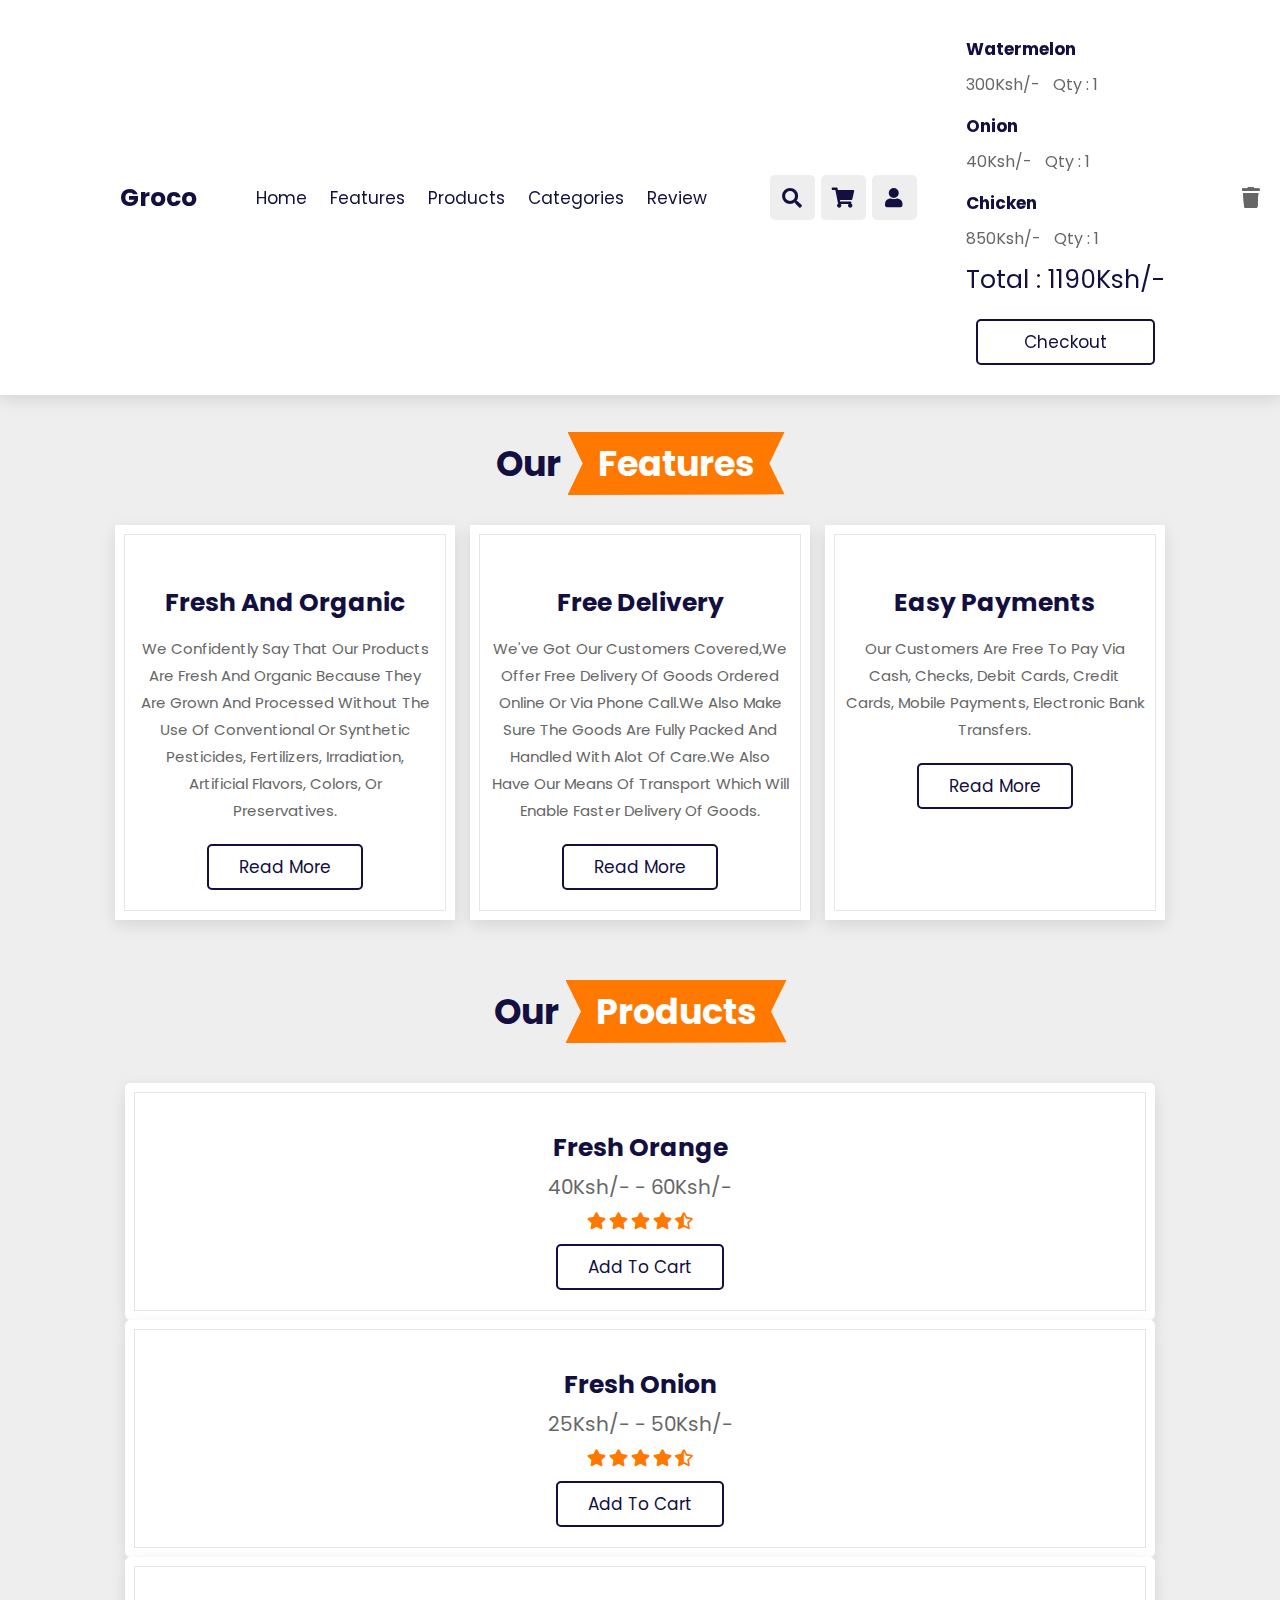
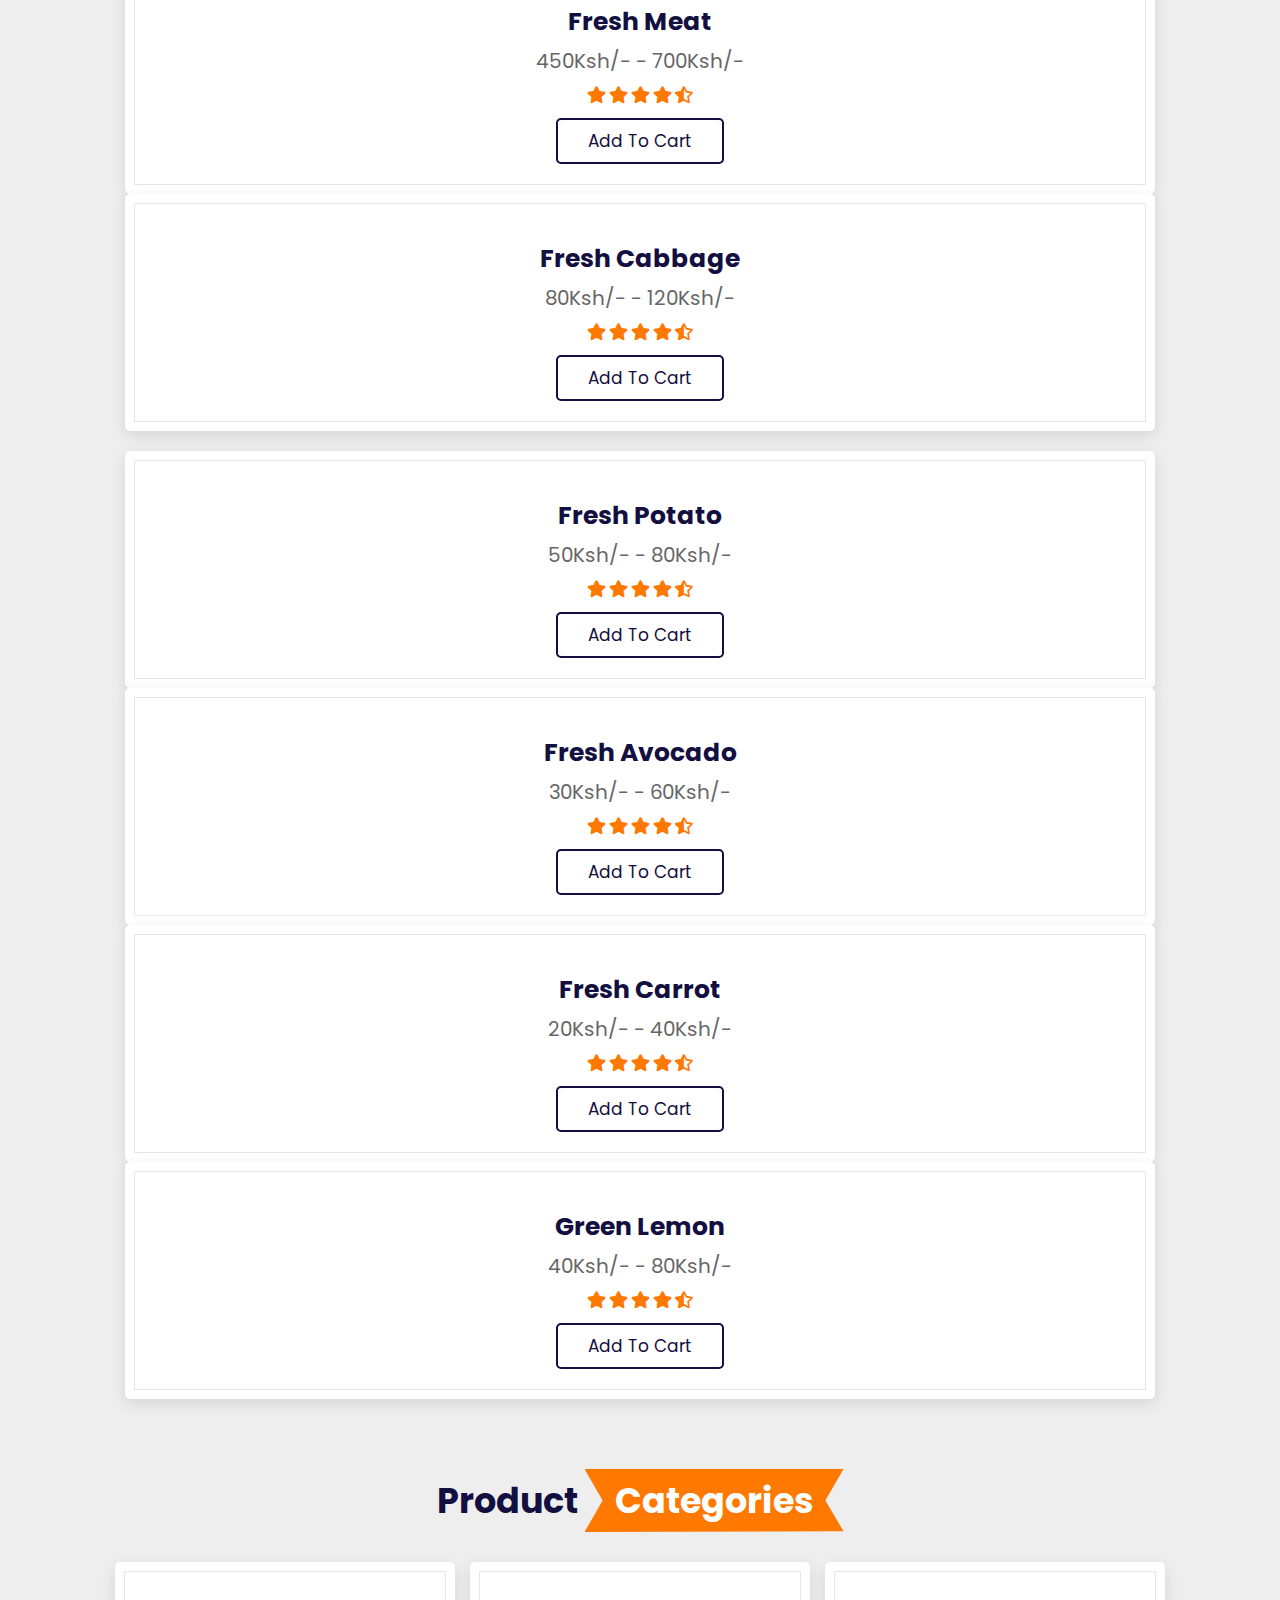
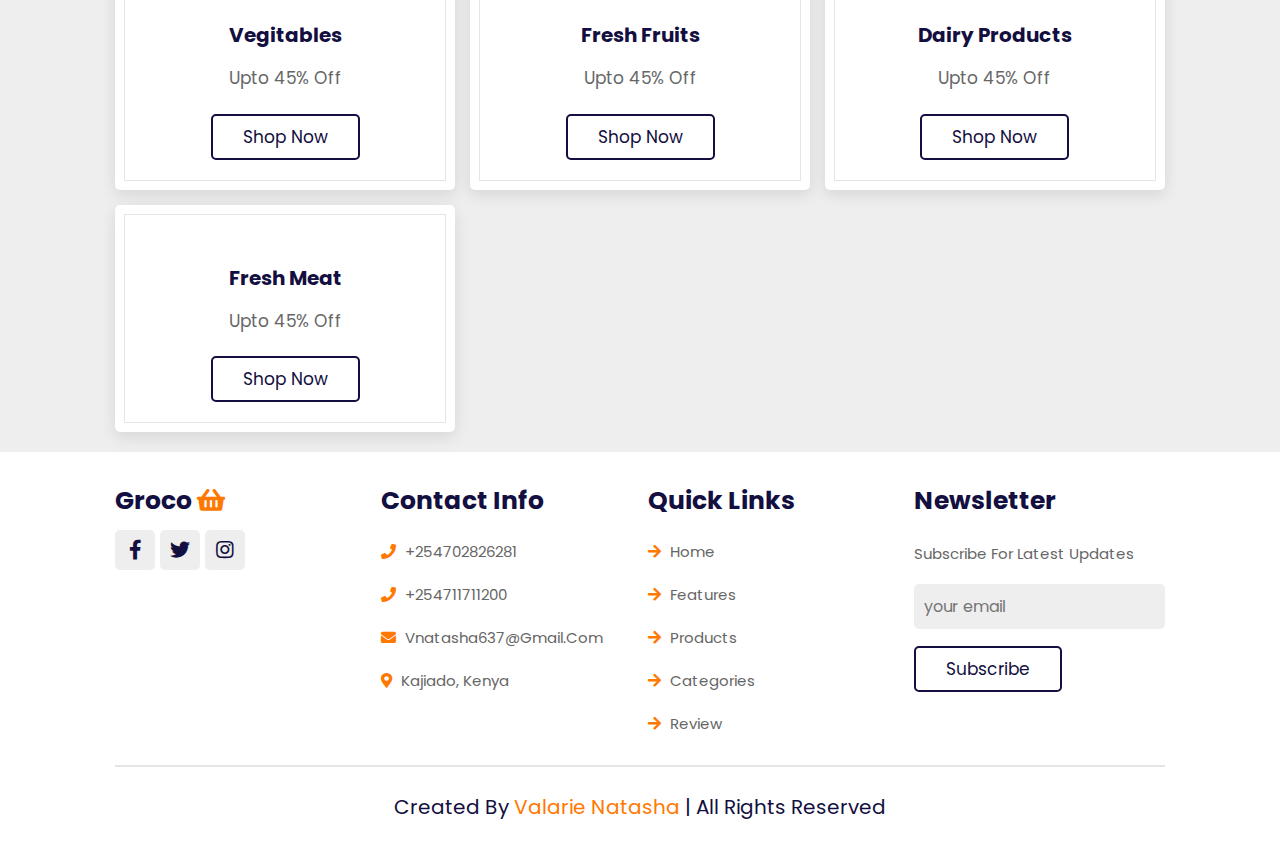
==== commit 0415704d: "it will add navbar" ====
--- a/myfinalproject/index.html
+++ b/myfinalproject/index.html
@@ -402,7 +402,7 @@
 <script src="https://unpkg.com/swiper@7/swiper-bundle.min.js"></script>
 
 <!-- custom js file link  -->
-<script src="js/script.js"></script>
+<script src="script.js"></script>
 
 </body>
 </html>
--- a/myfinalproject/style.css
+++ b/myfinalproject/style.css
@@ -415,10 +415,281 @@
     transition: .2s linear;
 }
 
-
-
-
-
-
-
-
+.review .review-slider .box:hover{
+    outline:var(--outline-hover);
+    outline-offset: 0rem;
+}
+
+.review .review-slider .box img{
+    height:10rem;
+    width:10rem;
+    border-radius: 50%;
+}
+
+.review .review-slider .box p{
+    padding:1rem 0;
+    line-height: 1.8;
+    color:var(--light-color);
+    font-size: 1.5rem;
+}
+
+.review .review-slider .box h3{
+    padding-bottom: .5rem;
+    color:var(--black);
+    font-size: 2.2rem;
+}
+
+.review .review-slider .box .stars i{
+    color:var(--orange);
+    font-size: 1.7rem;
+}
+
+.blogs .box-container{
+    display: grid;
+    grid-template-columns: repeat(auto-fit, minmax(30rem, 1fr));
+    gap:1.5rem;
+}
+
+.blogs .box-container .box{
+    overflow: hidden;
+    border-radius: .5rem;
+    box-shadow: var(--box-shadow);
+    background:#fff;
+}
+
+.blogs .box-container .box img{
+    height:25rem;
+    width:100%;
+    object-fit: cover;
+}
+
+.blogs .box-container .box .content{
+    padding:2rem;
+}
+
+.blogs .box-container .box .content .icons{
+    display: flex;
+    align-items: center;
+    justify-content: space-between;
+    padding-bottom: 1.5rem;
+    margin-bottom: 1rem;
+    border-bottom: var(--border);
+}
+
+.blogs .box-container .box .content .icons a{
+    color:var(--light-color);
+    font-size: 1.5rem;
+}
+
+.blogs .box-container .box .content .icons a:hover{
+    color:var(--black);
+}
+
+.blogs .box-container .box .content .icons a i{
+    color:var(--orange);
+    padding-right: .5rem;
+}
+
+.blogs .box-container .box .content h3{
+    line-height: 1.8;
+    color:var(--black);
+    font-size: 2.2rem;
+    padding:.5rem 0;
+}
+
+.blogs .box-container .box .content p{
+    line-height: 1.8;
+    color:var(--light-color);
+    font-size: 1.5rem;
+    padding:.5rem 0;
+}
+
+.footer{
+    background: #fff;
+}
+
+.footer .box-container{
+    display: grid;
+    grid-template-columns: repeat(auto-fit, minmax(25rem, 1fr));
+    gap:1.5rem;
+}
+
+.footer .box-container .box h3{
+    font-size: 2.5rem;
+    color:var(--black);
+    padding:1rem 0;
+}
+
+.footer .box-container .box h3 i{
+    color:var(--orange);
+}
+
+.footer .box-container .box .links{
+    display: block;
+    font-size: 1.5rem;
+    color:var(--light-color);
+    padding:1rem 0;
+}
+
+.footer .box-container .box .links i{
+    color:var(--orange);
+    padding-right: .5rem;
+}
+
+.footer .box-container .box .links:hover i{
+    padding-right: 2rem;
+}
+
+
+.footer .box-container .box p{
+    line-height: 1.8;
+    font-size: 1.5rem;
+    color:var(--light-color);
+    padding:1rem 0;
+}
+
+.footer .box-container .box .share a{
+    height:4rem;
+    width:4rem;
+    line-height:4rem;
+    border-radius: .5rem;
+    font-size: 2rem;
+    color:var(--black);
+    margin-right: .2rem;
+    background: #eee;
+    text-align: center;
+}
+
+.footer .box-container .box .share a:hover{
+    background: var(--orange);
+    color: #fff;
+}
+
+.footer .box-container .box .email{
+    width: 100%;
+    margin:.7rem 0;
+    padding:1rem;
+    border-radius: .5rem;
+    background: #eee;
+    font-size: 1.6rem;
+    color:var(--black);
+    text-transform: none;
+}
+
+.footer .box-container .box .payment-img{
+    margin-top: 2rem;
+    height: 3rem;
+    display: block;
+}
+
+.footer .credit{
+    text-align: center;
+    margin-top: 2rem;
+    padding:1rem;
+    padding-top: 2.5rem;
+    font-size: 2rem;
+    color:var(--black);
+    border-top: var(--border);
+}
+
+.footer .credit span{
+    color:var(--orange);
+}
+
+
+
+
+
+
+
+
+
+
+
+
+
+
+
+
+
+
+
+
+/* media queries  */
+
+@media (max-width:991px){
+
+    html{
+        font-size: 55%;
+    }
+
+    .header{
+        padding:2rem;
+    }
+
+    section{
+        padding:2rem;
+    }
+
+}
+
+@media (max-width:768px){
+
+    #menu-btn{
+        display: inline-block;
+    }
+
+    .header .search-form{
+        width:90%;
+    }
+
+    .header .navbar{
+        position: absolute;
+        top:110%; right:-110%;
+        width:30rem;
+        box-shadow: var(--box-shadow);
+        border-radius: .5rem;
+        background: #fff;
+    }
+
+    .header .navbar.active{
+        right:2rem;
+        transition: .4s linear;
+    }
+
+    .header .navbar a{
+        font-size: 2rem;
+        margin:2rem 2.5rem;
+        display: block;
+    }
+
+}
+
+@media (max-width:450px){
+
+    html{
+        font-size: 50%;
+    }
+
+    .heading{
+        font-size: 2.5rem;
+    }
+
+    .footer{
+        text-align: center;
+    }
+
+    .footer .box-container .box .payment-img{
+        margin: 2rem auto;
+    }
+    
+}
+
+
+
+
+
+
+
+
+
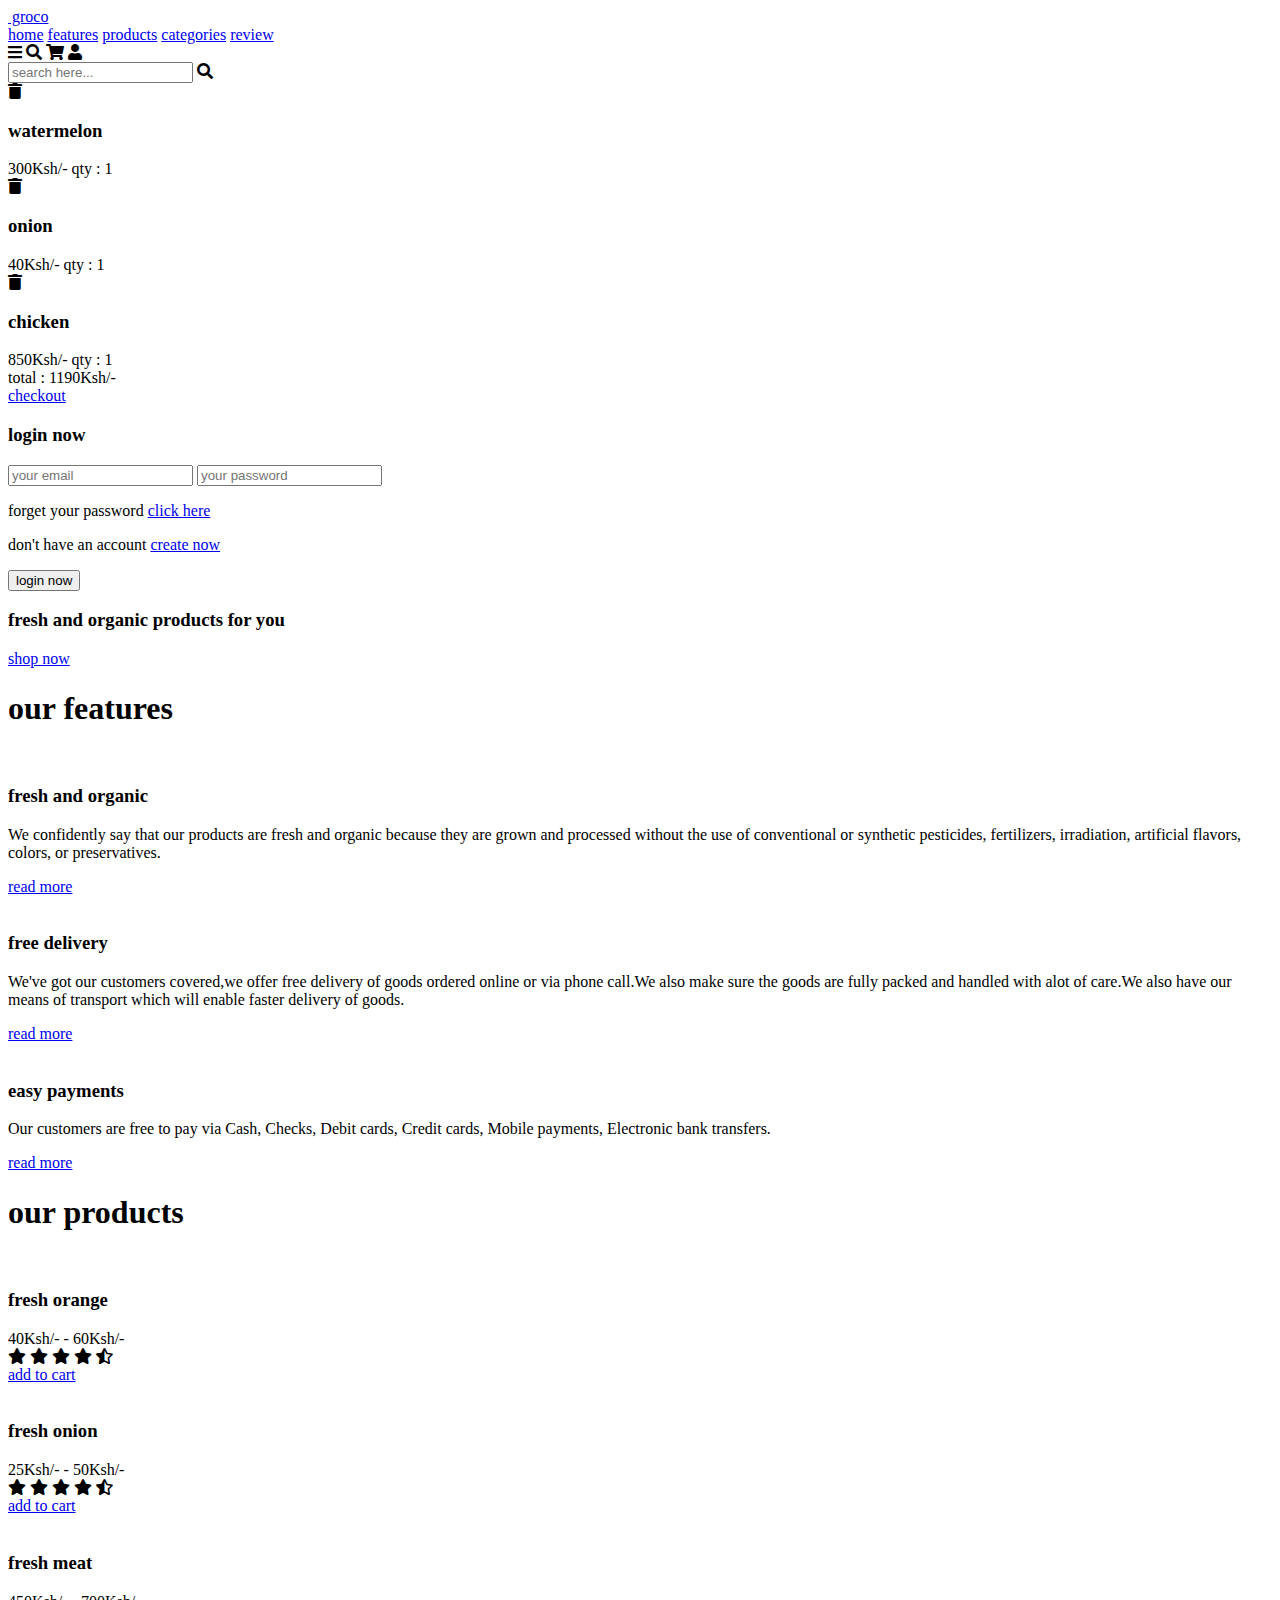
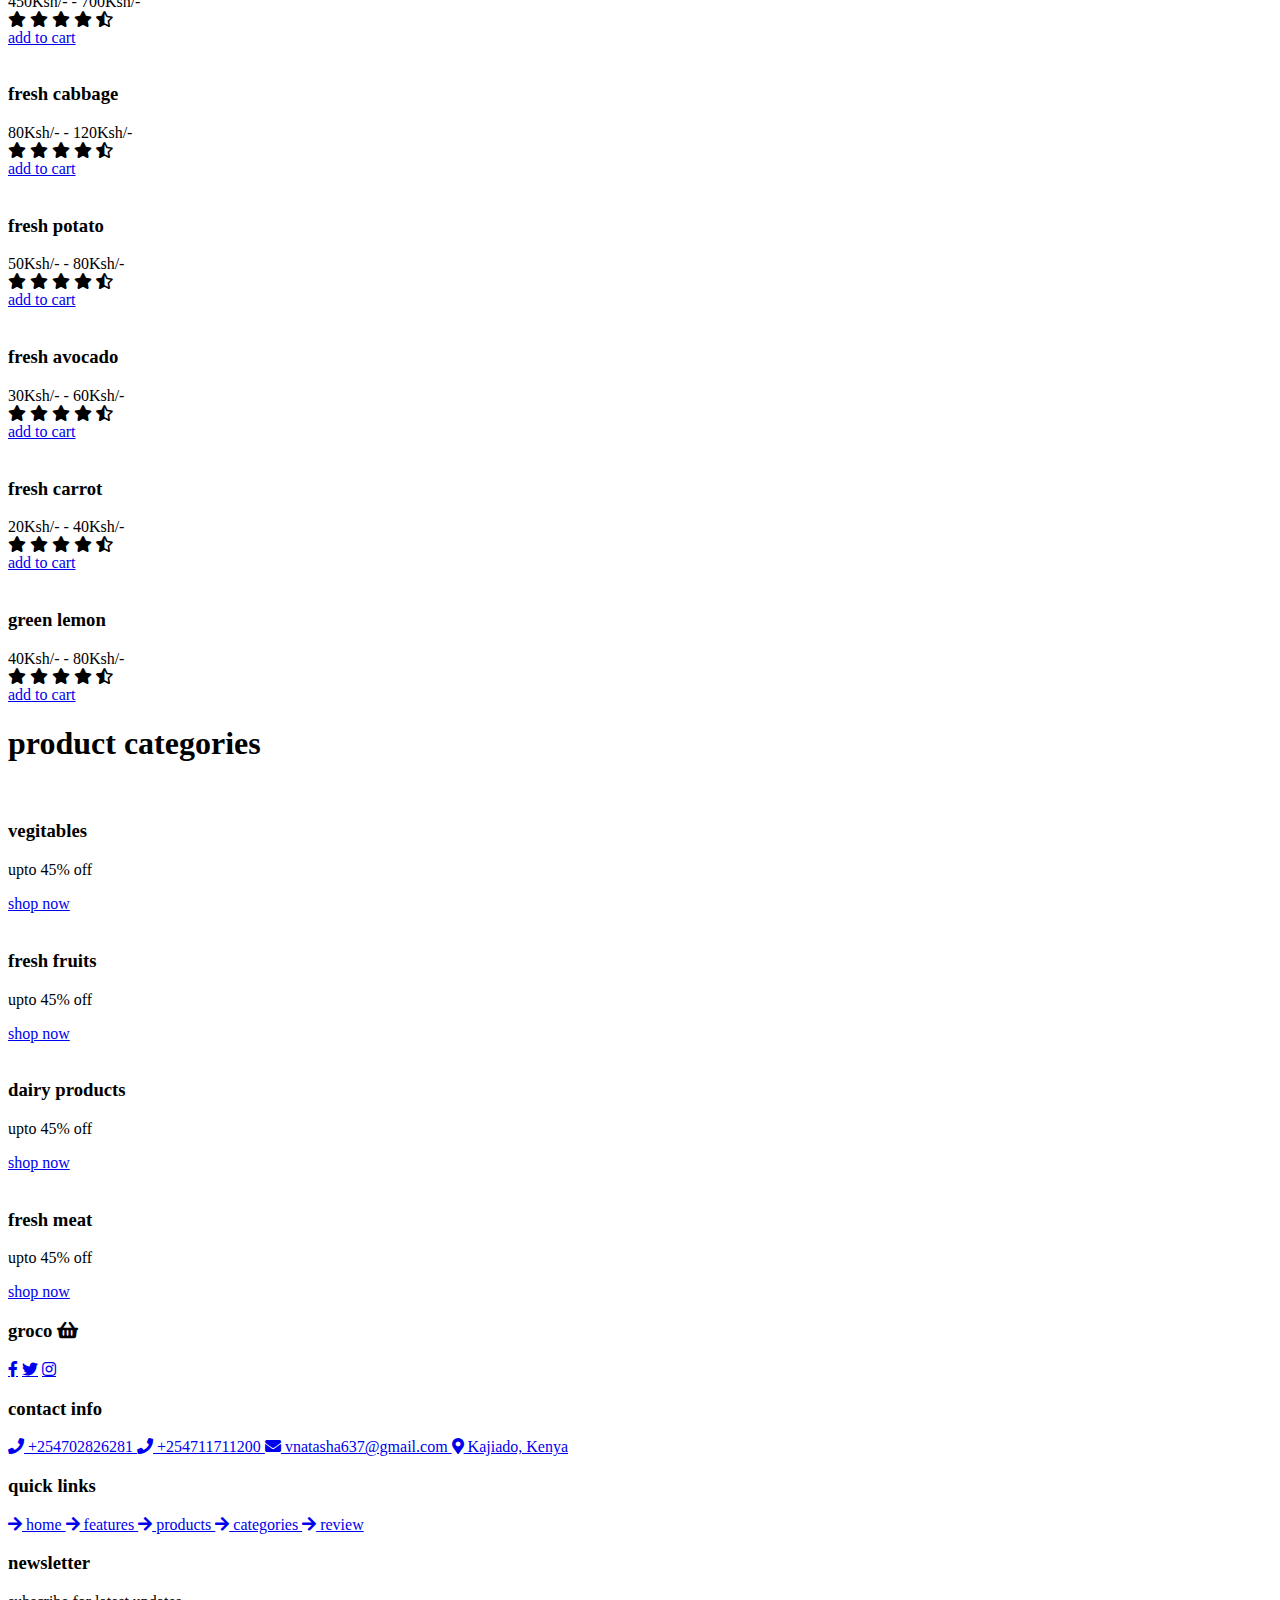
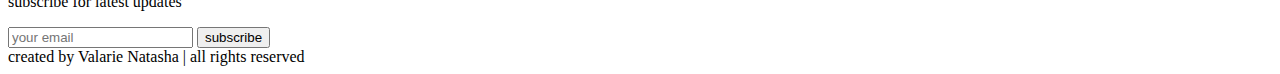
==== commit 570dac8e: "script change" ====
--- a/myfinalproject/index.html
+++ b/myfinalproject/index.html
@@ -12,7 +12,7 @@
     <link rel="stylesheet" href="https://cdnjs.cloudflare.com/ajax/libs/font-awesome/5.15.4/css/all.min.css">
 
     <!-- custom css file link  -->
-    <link rel="stylesheet" href="style.css">
+    <link rel="stylesheet" href="/style.css">
 
 </head>
 <body>
@@ -43,6 +43,7 @@
         <input type="search" id="search-box" placeholder="search here...">
         <label for="search-box" class="fas fa-search"></label>
     </form>
+
     <div class="shopping-cart">
         <div class="box">
             <i class="fas fa-trash"></i>
@@ -109,6 +110,7 @@
     <h1 class="heading"> our <span>features</span> </h1>
 
     <div class="box-container">
+
         <div class="box">
             <img src="image/feature-img-1.png" alt="">
             <h3>fresh and organic</h3>
@@ -273,7 +275,6 @@
                 <a href="#" class="btn">add to cart</a>
             </div>
 
-
         </div>
 
     </div>
@@ -402,23 +403,7 @@
 <script src="https://unpkg.com/swiper@7/swiper-bundle.min.js"></script>
 
 <!-- custom js file link  -->
-<script src="script.js"></script>
+<script src="js/script.js"></script>
 
 </body>
-</html>
-
-
-
-
-
-
-
-
-
-
-
-
-
-
-
-
+</html>